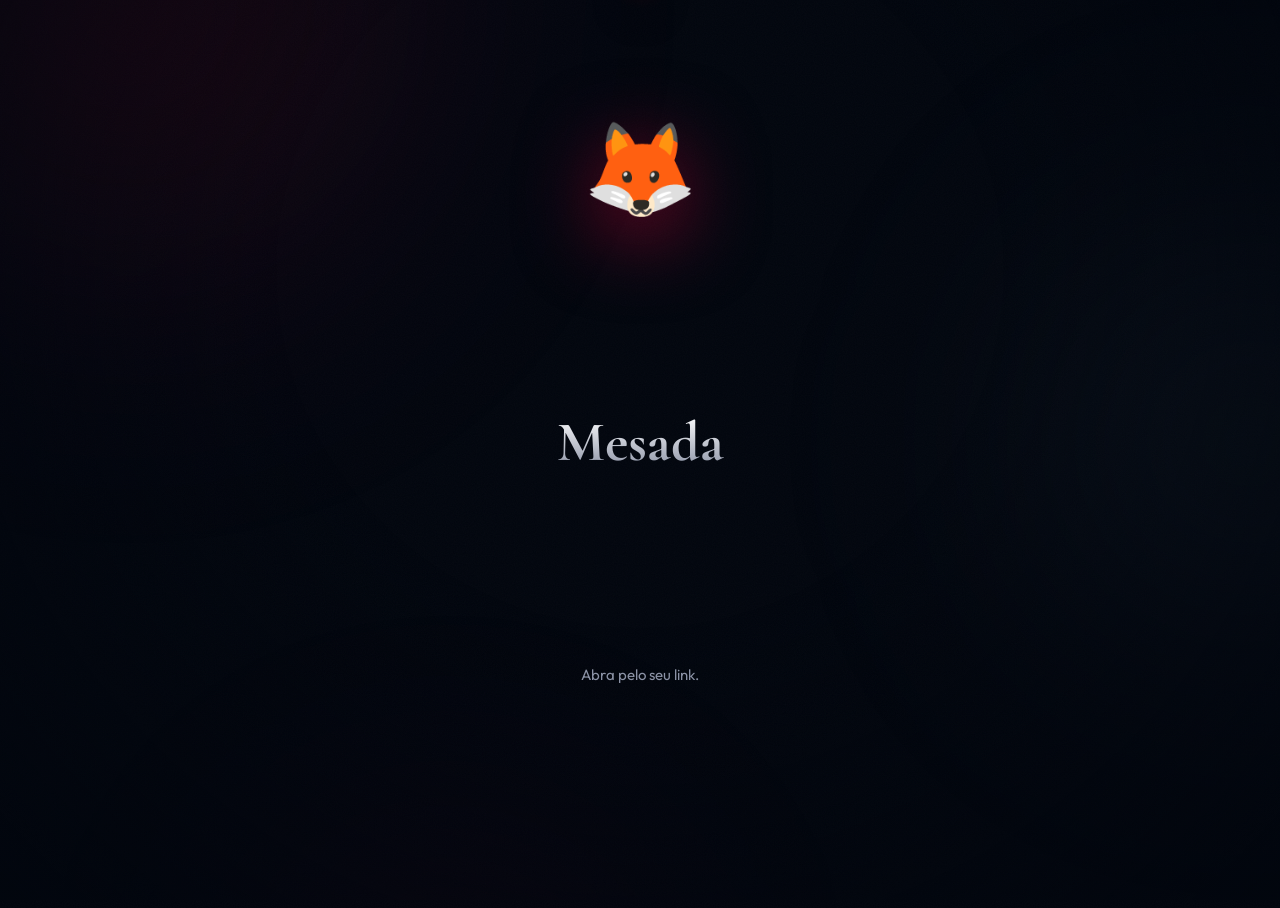
==== index.html @ 7dcbaaed "Chat em grupo, Pix entre irmãos, mochila e trocas de itens Co-Authored-By: Claude Opus 5.5 <noreply@" ====
<!doctype html>
<html lang="pt-BR">
<head>
  <meta charset="utf-8">
  <meta name="viewport" content="width=device-width, initial-scale=1, viewport-fit=cover, user-scalable=no">
  <meta name="theme-color" content="#0a0a0b">
  <meta name="apple-mobile-web-app-capable" content="yes">
  <meta name="mobile-web-app-capable" content="yes">
  <meta name="apple-mobile-web-app-status-bar-style" content="black-translucent">
  <title>Mesada</title>
  <link rel="icon" href="data:image/svg+xml,<svg xmlns='http://www.w3.org/2000/svg' viewBox='0 0 100 100'><text y='.9em' font-size='90'>🦊</text></svg>">
  <link rel="preconnect" href="https://fonts.googleapis.com">
  <link rel="preconnect" href="https://fonts.gstatic.com" crossorigin>
  <link href="https://fonts.googleapis.com/css2?family=Outfit:wght@300;400;500;600;700;800&family=JetBrains+Mono:wght@500;700;800&family=Cormorant+Garamond:wght@600;700&display=swap" rel="stylesheet">
  <link rel="stylesheet" href="style.css?v=9">
</head>
<body>
  <div class="aurora"><i></i><i></i><i></i></div>
  <div class="grain"></div>
  <div class="vignette"></div>
  <main id="app"></main>
  <div id="sheet-root"></div>
  <div id="toast"></div>
  <script src="config.js?v=9"></script>
  <script src="app.js?v=9"></script>
</body>
</html>
---- style.css ----
/* Mesada — linguagem visual do Kitsune (noir + acento por irmão) */
:root {
  color-scheme: dark;
  --bg: #02060e;
  --surface: #0a0b0f;
  --elevated: #14161c;
  --subtle: #1b1e26;
  --border-1: #1e222e;
  --border-2: #252a38;
  --border-3: #353b50;
  --text: #f0f2f7;
  --muted: #8b92a5;
  --faint: #4a5166;
  --red: #c50337;
  --red-300: #f0335c;
  --steel: #4c6c81;
  --ok: #2fbf71;
  --wait: #ffb340;
  --redo: #ff7a3d;
  --neg: #ff4d6a;
  --accent: #c50337;
  --accent-rgb: 197, 3, 55;
  --on-accent: #02060e;
  --glow: rgba(var(--accent-rgb), .16);
  --ease: cubic-bezier(.4, 0, .2, 1);
  --spring: cubic-bezier(.2, .9, .3, 1.2);
  --font-ui: 'Outfit', Inter, system-ui, sans-serif;
  --font-data: 'JetBrains Mono', ui-monospace, monospace;
  --font-display: 'Cormorant Garamond', Georgia, serif;
  --radius: 20px;
  --safe-b: env(safe-area-inset-bottom, 0px);
}

* { box-sizing: border-box; -webkit-tap-highlight-color: transparent; }
[hidden] { display: none !important; }
html, body { margin: 0; background: var(--bg); color: var(--text); }
body {
  font-family: var(--font-ui); font-size: 15px; line-height: 1.45;
  min-height: 100dvh; overscroll-behavior-y: none; -webkit-font-smoothing: antialiased; overflow-x: hidden;
}
button, input { font: inherit; color: inherit; }
button { cursor: pointer; border: 0; background: none; -webkit-user-select: none; user-select: none; }
.mono { font-family: var(--font-data); font-variant-numeric: tabular-nums; letter-spacing: -.02em; }
::selection { background: rgba(var(--accent-rgb), .35); }

/* ============================================================ fundo */
.aurora { position: fixed; inset: 0; z-index: 0; pointer-events: none; overflow: hidden; }
.aurora i {
  position: absolute; border-radius: 50%; filter: blur(90px); opacity: .26; mix-blend-mode: screen;
  animation: drift 40s var(--ease) infinite alternate;
}
.aurora i:nth-child(1) { width: 70vmax; height: 70vmax; left: -25vmax; top: -35vmax; background: radial-gradient(circle, rgba(var(--accent-rgb), .55), transparent 65%); }
.aurora i:nth-child(2) { width: 55vmax; height: 55vmax; right: -25vmax; top: 10vh; background: radial-gradient(circle, rgba(76, 108, 129, .45), transparent 65%); animation-duration: 28s; animation-delay: -8s; }
.aurora i:nth-child(3) { width: 50vmax; height: 50vmax; left: 10vw; bottom: -35vmax; background: radial-gradient(circle, rgba(197, 3, 55, .28), transparent 65%); animation-duration: 34s; animation-delay: -14s; }
.grain {
  position: fixed; inset: -50%; z-index: 0; pointer-events: none; opacity: .03;
  background-image: url("data:image/svg+xml,%3Csvg xmlns='http://www.w3.org/2000/svg' width='160' height='160'%3E%3Cfilter id='n'%3E%3CfeTurbulence type='fractalNoise' baseFrequency='.9' numOctaves='3' stitchTiles='stitch'/%3E%3C/filter%3E%3Crect width='100%25' height='100%25' filter='url(%23n)'/%3E%3C/svg%3E");
}
.vignette { position: fixed; inset: 0; z-index: 0; pointer-events: none; background: radial-gradient(ellipse at 50% 30%, transparent 40%, rgba(2, 6, 14, .85) 100%); }

#app { position: relative; z-index: 1; max-width: 560px; margin: 0 auto; padding: 14px 16px calc(120px + var(--safe-b)); }
body.admin #app { max-width: 1080px; padding-bottom: 60px; }

/* ============================================================ vidro + spotlight */
.glass, .card, .balance, .nav, .seg, .sheet, .icon-btn, .tabs-top button, .chip, .money-in, .input, .quick button {
  --mx: 50%; --my: 50%;
}
.card, .glass {
  position: relative; border-radius: var(--radius); isolation: isolate;
  background: linear-gradient(160deg, rgba(20, 22, 28, .78), rgba(10, 11, 15, .68));
  backdrop-filter: blur(20px) saturate(180%); -webkit-backdrop-filter: blur(20px) saturate(180%);
  box-shadow: 0 1px 0 rgba(255, 255, 255, .04) inset, 0 18px 40px -24px rgba(0, 0, 0, .9);
  transition: transform .3s var(--ease), box-shadow .3s var(--ease);
}
/* borda cristal via mask */
.card::before, .glass::before {
  content: ''; position: absolute; inset: 0; border-radius: inherit; padding: 1px; pointer-events: none; z-index: 2;
  background: linear-gradient(160deg, rgba(255, 255, 255, .16), rgba(255, 255, 255, .03) 40%, rgba(var(--accent-rgb), .22));
  -webkit-mask: linear-gradient(#000 0 0) content-box, linear-gradient(#000 0 0);
  -webkit-mask-composite: xor; mask-composite: exclude;
}
/* spotlight segue o dedo/mouse */
.card::after, .glass::after {
  content: ''; position: absolute; inset: 0; border-radius: inherit; pointer-events: none; z-index: -1;
  background: radial-gradient(420px circle at var(--mx) var(--my), rgba(var(--accent-rgb), .07), transparent 45%);
  opacity: 0; transition: opacity .35s var(--ease);
}
.card:hover::after, .glass:hover::after, .card.lit::after { opacity: 1; }
@media (hover: hover) {
  button.card:hover, .review:hover, .rank-row:hover { transform: translateY(-1px); box-shadow: 0 18px 40px -22px rgba(var(--accent-rgb), .25); }
}

/* entrada em cascata */
.rise { animation: rise .4s var(--ease) both; animation-delay: calc(var(--i, 0) * 40ms); }
.fade-in { animation: fade .45s var(--ease) both; }

/* ============================================================ topo */
.top { display: flex; align-items: center; gap: 14px; padding: 6px 0 18px; }
.avatar {
  width: 62px; height: 62px; border-radius: 50%; flex: none; position: relative;
  background: var(--elevated) center/cover; display: grid; place-items: center;
  font: 700 26px var(--font-display); color: var(--text);
  box-shadow: 0 0 0 2px var(--bg), 0 0 0 4px var(--ring, var(--accent)), 0 6px 20px -8px rgba(var(--accent-rgb), .4);
}
.avatar.ring-anim::before {
  content: ''; position: absolute; inset: -7px; border-radius: 50%; z-index: -1;
  background: conic-gradient(from var(--ang), transparent 0 60%, var(--ring, var(--accent)) 80%, transparent);
  animation: spinang 10s linear infinite; filter: blur(2px); opacity: .6;
}
.avatar.sm { width: 36px; height: 36px; font-size: 17px; box-shadow: 0 0 0 2px var(--bg), 0 0 0 3px var(--ring, var(--accent)); }
.avatar.md { width: 48px; height: 48px; font-size: 21px; }
.avatar .cam {
  position: absolute; right: -4px; bottom: -4px; width: 26px; height: 26px; border-radius: 50%;
  background: var(--accent); color: var(--on-accent); font-size: 12px; display: grid; place-items: center;
  box-shadow: 0 0 0 3px var(--bg);
}
.top .who { flex: 1; min-width: 0; }
.eyebrow { font-size: 11px; letter-spacing: .14em; text-transform: uppercase; color: var(--muted); font-weight: 600; }
.top .name { font: 700 30px/1 var(--font-display); letter-spacing: -.01em; margin-top: 2px; }
.top .name em { font-style: normal; color: var(--accent); text-shadow: 0 0 24px rgba(var(--accent-rgb), .6); }
.top .sub { color: var(--muted); font-size: 14px; display: flex; gap: 10px; margin-top: 4px; }
.icon-btn {
  width: 46px; height: 46px; border-radius: 14px; display: grid; place-items: center; font-size: 19px;
  background: rgba(20, 22, 28, .6); border: 1px solid var(--border-2); backdrop-filter: blur(14px);
  transition: transform .2s var(--ease), border-color .3s;
}
.icon-btn:active { transform: scale(.9) rotate(-20deg); }
.icon-btn:hover { border-color: rgba(var(--accent-rgb), .5); }

/* ============================================================ saldo (cartão com borda cônica) */
.balance-wrap { position: relative; border-radius: 26px; padding: 1.5px; perspective: 900px; }
.balance-wrap::before {
  content: ''; position: absolute; inset: 0; border-radius: inherit;
  background: conic-gradient(from var(--ang), rgba(var(--accent-rgb), .08), rgba(var(--accent-rgb), .5), rgba(255, 255, 255, .18), rgba(var(--accent-rgb), .08) 40%, rgba(var(--accent-rgb), .05));
  animation: spinang 16s linear infinite;
}
.balance-wrap::after {
  content: ''; position: absolute; inset: 10%; border-radius: inherit; z-index: -1;
  background: rgba(var(--accent-rgb), .45); filter: blur(60px); opacity: .2;
}
.balance {
  position: relative; border-radius: 25px; padding: 22px 22px 18px; overflow: hidden;
  background: radial-gradient(120% 140% at 100% 0%, rgba(var(--accent-rgb), .22), transparent 55%), linear-gradient(160deg, #11131a, #07090f);
  transform-style: preserve-3d; transition: transform .25s var(--ease);
}
.balance .shine {
  position: absolute; inset: 0; pointer-events: none;
  background: linear-gradient(115deg, transparent 30%, rgba(255, 255, 255, .09) 45%, transparent 60%);
  transform: translateX(-100%); animation: sweep 10s var(--ease) infinite 2s;
}
.balance .coins { display: none; }
.balance .coins i {
  position: absolute; font-size: 18px; opacity: 0; animation: floatcoin 6s var(--ease) infinite; filter: drop-shadow(0 0 8px rgba(255, 200, 60, .6));
}
.balance .lbl { display: flex; align-items: center; gap: 8px; font-size: 22px; }
.balance .lbl .eyebrow { font-size: 11px; }
.balance .val {
  font: 800 48px/1 var(--font-data); letter-spacing: -.04em; margin: 12px 0 16px;
  background: linear-gradient(180deg, #fff, rgba(255, 255, 255, .7)); -webkit-background-clip: text; background-clip: text; color: transparent;
}
.chips { display: flex; gap: 8px; flex-wrap: wrap; position: relative; }
.chip {
  display: inline-flex; align-items: center; gap: 6px; padding: 7px 12px; border-radius: 99px;
  background: rgba(255, 255, 255, .05); border: 1px solid rgba(255, 255, 255, .08); font-size: 13px; font-weight: 600;
  backdrop-filter: blur(10px);
}
.chip .mono { font-weight: 700; }

/* ============================================================ CTA */
.cta {
  position: relative; overflow: hidden; margin: 18px 0 6px; width: 100%; border-radius: 22px; padding: 20px;
  background: linear-gradient(135deg, rgb(var(--accent-rgb)), rgba(var(--accent-rgb), .72));
  color: var(--on-accent); display: flex; align-items: center; justify-content: center; gap: 16px;
  font-size: 28px; font-weight: 800;
  box-shadow: 0 0 0 1px rgba(255, 255, 255, .15) inset, 0 12px 32px -14px rgba(var(--accent-rgb), .6);
  transition: transform .15s var(--ease);
}
.cta:active { transform: scale(.96); }
.cta .plus { font: 300 34px/1 var(--font-ui); opacity: .7; }
.cta .ico { font-size: 34px; filter: drop-shadow(0 3px 6px rgba(0, 0, 0, .35)); }
.shimmer::after {
  content: ''; position: absolute; inset: 0; pointer-events: none;
  background: linear-gradient(110deg, transparent 25%, rgba(255, 255, 255, .18) 50%, transparent 75%);
  transform: translateX(-120%); animation: sweep 7s var(--ease) infinite;
}

/* ============================================================ seções */
.section-title { display: flex; align-items: center; gap: 10px; margin: 28px 2px 12px; }
.section-title h3 { margin: 0; font: 700 24px/1 var(--font-display); }
.section-title .ico { font-size: 20px; }
.section-title .count {
  margin-left: auto; font: 700 12px var(--font-data); color: var(--muted);
  padding: 4px 10px; border-radius: 99px; border: 1px solid var(--border-2);
}
.list { display: grid; gap: 12px; }
.card { padding: 14px; }
.empty { text-align: center; color: var(--muted); padding: 40px 10px; }
.empty .big { font-size: 56px; display: inline-block; animation: bob 5s var(--ease) infinite; filter: drop-shadow(0 10px 20px rgba(var(--accent-rgb), .35)); }
.empty p { font-size: 15px; margin: 10px 0 0; }

.relato { display: flex; gap: 14px; align-items: center; }
.thumb {
  width: 76px; height: 76px; border-radius: 16px; flex: none; background: var(--elevated) center/cover;
  display: grid; place-items: center; font-size: 24px; position: relative; overflow: hidden; cursor: zoom-in;
  box-shadow: 0 0 0 1px rgba(255, 255, 255, .06) inset;
}
.relato .info { flex: 1; min-width: 0; display: grid; gap: 6px; }
.relato .date { color: var(--faint); font-size: 12px; font-family: var(--font-data); }
.status-bar { position: absolute; left: 0; top: 14px; bottom: 14px; width: 3px; border-radius: 0 3px 3px 0; }

.badge {
  display: inline-flex; align-items: center; gap: 6px; padding: 5px 11px; border-radius: 99px;
  font-weight: 700; font-size: 14px; width: fit-content; border: 1px solid transparent;
}
.badge .mono { font-size: 14px; }
.badge.pendente { background: rgba(255, 179, 64, .1); color: var(--wait); border-color: rgba(255, 179, 64, .25); }
.badge.aprovado, .badge.entregue { background: rgba(47, 191, 113, .1); color: var(--ok); border-color: rgba(47, 191, 113, .28); }
.badge.refazer { background: rgba(255, 122, 61, .12); color: var(--redo); border-color: rgba(255, 122, 61, .35); }
.badge.cancelado { background: rgba(255, 255, 255, .04); color: var(--muted); border-color: var(--border-2); }
.live { width: 8px; height: 8px; border-radius: 50%; background: currentColor; box-shadow: 0 0 0 0 currentColor; animation: live 1.8s infinite; }
.stars { color: #fbbf24; font-size: 12px; letter-spacing: 1px; text-shadow: 0 0 10px rgba(251, 191, 36, .5); }
.stars span { color: var(--faint); text-shadow: none; }

.redo-box {
  margin-top: 12px; padding: 12px; border-radius: 16px; display: flex; gap: 10px; align-items: center;
  background: linear-gradient(90deg, rgba(255, 122, 61, .14), rgba(255, 122, 61, .04));
  border: 1px solid rgba(255, 122, 61, .35);
}
.redo-box .btn { margin-left: auto; }

/* ============================================================ botões */
.btn {
  position: relative; overflow: hidden; display: inline-flex; align-items: center; justify-content: center; gap: 8px;
  padding: 12px 18px; min-height: 48px; border-radius: 14px; font-weight: 700; font-size: 15px;
  background: rgba(27, 30, 38, .8); border: 1px solid var(--border-2);
  transition: transform .12s var(--ease), opacity .2s, border-color .3s, box-shadow .3s;
}
.btn:hover { border-color: var(--border-3); }
.btn:active { transform: scale(.95); }
.btn:disabled { opacity: .35; pointer-events: none; }
.btn.primary { background: linear-gradient(135deg, rgb(var(--accent-rgb)), rgba(var(--accent-rgb), .75)); color: var(--on-accent); border-color: transparent; box-shadow: 0 10px 30px -10px rgba(var(--accent-rgb), .8); }
.btn.ok { background: linear-gradient(135deg, #34d07e, #22a35e); color: #03130a; border-color: transparent; box-shadow: 0 10px 30px -12px rgba(47, 191, 113, .8); }
.btn.warn { background: linear-gradient(135deg, #ff8a4c, #e5612a); color: #160800; border-color: transparent; box-shadow: 0 10px 30px -12px rgba(255, 122, 61, .7); }
.btn.ghost { background: transparent; border-color: transparent; }
.btn.big { font-size: 22px; padding: 18px; border-radius: 18px; min-height: 64px; }
.btn.round { width: 58px; height: 58px; padding: 0; border-radius: 50%; font-size: 22px; }
.ripple { position: absolute; border-radius: 50%; pointer-events: none; background: rgba(255, 255, 255, .35); transform: scale(0); animation: ripple .6s var(--ease) forwards; }

.play {
  position: relative; width: 50px; height: 50px; border-radius: 50%; flex: none; display: grid; place-items: center; font-size: 18px;
  background: radial-gradient(circle at 30% 25%, rgba(255, 255, 255, .35), transparent 50%), rgb(var(--accent-rgb));
  color: var(--on-accent); box-shadow: 0 8px 24px -8px rgba(var(--accent-rgb), .9);
  transition: transform .15s var(--ease);
}
.play:active { transform: scale(.88); }
.play.small { width: 44px; height: 44px; font-size: 15px; }
.play.playing::before, .play.playing::after {
  content: ''; position: absolute; inset: 0; border-radius: 50%; border: 2px solid rgb(var(--accent-rgb)); animation: wavering 1.6s var(--ease) infinite;
}
.play.playing::after { animation-delay: .8s; }

/* ============================================================ nav */
.nav {
  position: fixed; left: 50%; transform: translateX(-50%); bottom: calc(14px + var(--safe-b)); z-index: 20;
  display: flex; gap: 6px; padding: 7px; border-radius: 26px;
  background: rgba(10, 11, 15, .7); backdrop-filter: blur(22px) saturate(180%); -webkit-backdrop-filter: blur(22px) saturate(180%);
  border: 1px solid rgba(255, 255, 255, .08); box-shadow: 0 24px 60px -12px rgba(0, 0, 0, .9), 0 0 0 1px rgba(0, 0, 0, .4);
  animation: navin .6s var(--spring) both .15s;
}
.nav-ind {
  position: absolute; top: 7px; left: 7px; width: 70px; height: 58px; border-radius: 20px;
  background: radial-gradient(circle at 50% 120%, rgba(var(--accent-rgb), .55), rgba(var(--accent-rgb), .12) 70%);
  box-shadow: inset 0 0 0 1px rgba(var(--accent-rgb), .6), 0 0 26px -4px rgba(var(--accent-rgb), .7);
  transition: transform .4s var(--ease);
}
.nav button { position: relative; width: 70px; height: 58px; border-radius: 20px; font-size: 26px; display: grid; place-items: center; transition: transform .2s var(--ease), filter .3s; filter: grayscale(.7) brightness(.8); }
.nav button.on { filter: none; transform: translateY(-2px); }
.nav button:active { transform: scale(.88); }
.nav .dot {
  position: absolute; top: 5px; right: 9px; min-width: 19px; height: 19px; padding: 0 5px; border-radius: 10px;
  background: var(--red-300); color: #fff; font: 800 11px var(--font-data); display: grid; place-items: center;
  box-shadow: 0 0 0 2px var(--bg), 0 0 14px var(--red); animation: pop .5s var(--spring);
}

/* ============================================================ loja */
.shop { display: grid; grid-template-columns: repeat(2, 1fr); gap: 12px; }
.item { padding: 0; overflow: hidden; display: flex; flex-direction: column; text-align: left; }
.item .pic {
  position: relative; aspect-ratio: 1; background: var(--elevated) center/cover; display: grid; place-items: center; font-size: 66px;
  background-image: radial-gradient(circle at 50% 60%, rgba(var(--accent-rgb), .25), transparent 60%);
}
.item .pic > span { transition: transform .4s var(--spring); filter: drop-shadow(0 12px 18px rgba(0, 0, 0, .5)); }
.item:hover .pic > span { transform: scale(1.15) rotate(-6deg); }
.item .body { padding: 12px 14px 14px; display: grid; gap: 6px; }
.item .nm { font-weight: 600; font-size: 14px; line-height: 1.25; color: var(--text); }
.item .pr { font: 800 18px var(--font-data); color: rgb(var(--accent-rgb)); letter-spacing: -.03em; }
.item.locked .pic { filter: grayscale(.9) brightness(.55); }
.item.locked .lock { position: absolute; top: 10px; right: 10px; font-size: 18px; z-index: 3; width: 34px; height: 34px; border-radius: 50%; display: grid; place-items: center; background: rgba(2, 6, 14, .7); backdrop-filter: blur(8px); }
.item.can .pic::after { display: none;
  content: ''; position: absolute; inset: 0;
  background: linear-gradient(115deg, transparent 35%, rgba(255, 255, 255, .22) 50%, transparent 65%);
  transform: translateX(-100%); animation: sweep 3.6s var(--ease) infinite;
}
.progress { height: 6px; border-radius: 3px; background: rgba(255, 255, 255, .06); overflow: hidden; }
.progress i { display: block; height: 100%; border-radius: 3px; background: linear-gradient(90deg, rgba(var(--accent-rgb), .6), rgb(var(--accent-rgb))); box-shadow: 0 0 10px rgb(var(--accent-rgb)); transform-origin: left; animation: grow 1s var(--ease) both .3s; }

/* ============================================================ ranking */
.seg { position: relative; display: flex; gap: 4px; border-radius: 18px; padding: 5px; background: rgba(10, 11, 15, .7); border: 1px solid var(--border-1); backdrop-filter: blur(14px); }
.seg button { position: relative; z-index: 1; flex: 1; padding: 10px 6px; border-radius: 14px; font-size: 22px; color: var(--muted); transition: color .3s; }
.seg button.on { color: var(--text); background: linear-gradient(180deg, var(--subtle), var(--elevated)); box-shadow: inset 0 0 0 1px rgba(var(--accent-rgb), .45), 0 6px 18px -8px rgba(var(--accent-rgb), .7); }
.seg button span { display: block; font-size: 11px; font-weight: 600; margin-top: 2px; letter-spacing: .06em; text-transform: uppercase; }
.podium { display: grid; gap: 12px; margin-top: 14px; }
.rank-row { display: flex; align-items: center; gap: 14px; padding: 16px 18px; overflow: hidden; }
.rank-row .pos { font-size: 34px; width: 40px; text-align: center; filter: drop-shadow(0 6px 10px rgba(0, 0, 0, .5)); }

.rank-row .nm { font: 700 22px var(--font-display); }
.rank-row .v { margin-left: auto; font: 800 21px var(--font-data); letter-spacing: -.03em; }
.rank-row .bar { position: absolute; left: 0; bottom: 0; height: 3px; border-radius: 2px; transform-origin: left; animation: grow 1.1s var(--ease) both .2s; }
.rank-row.first { background: linear-gradient(100deg, rgba(251, 191, 36, .12), rgba(10, 11, 15, .7) 55%); }
.rank-row.first::before { background: linear-gradient(120deg, rgba(251, 191, 36, .6), rgba(255, 255, 255, .05) 50%, rgba(251, 191, 36, .3)); }
.medals { display: grid; grid-template-columns: repeat(4, 1fr); gap: 10px; }
.medal {
  position: relative; aspect-ratio: 1; border-radius: 18px; display: grid; place-items: center; font-size: 32px;
  background: radial-gradient(circle at 50% 35%, rgba(var(--m, 251, 191, 36), .22), rgba(10, 11, 15, .8) 70%);
  border: 1px solid rgba(var(--m, 251, 191, 36), .35); overflow: hidden;
}
.medal:not(.off)::after {
  content: ''; position: absolute; inset: 0;
  background: linear-gradient(120deg, transparent 35%, rgba(255, 255, 255, .3) 50%, transparent 65%);
  transform: translateX(-100%); animation: sweep 9s var(--ease) infinite; animation-delay: calc(var(--i, 0) * .6s);
}
.medal.off { filter: grayscale(1); opacity: .22; background: rgba(10, 11, 15, .6); border-color: var(--border-1); }
.medal small { position: absolute; bottom: 5px; font: 700 10px var(--font-data); color: var(--muted); }
.medal-who { display: flex; align-items: center; gap: 10px; margin: 22px 2px 10px; font: 700 20px var(--font-display); }

/* ============================================================ sheet */
.sheet-back {
  position: fixed; inset: 0; z-index: 40; background: rgba(2, 6, 14, .72); backdrop-filter: blur(8px); -webkit-backdrop-filter: blur(8px);
  display: flex; align-items: flex-end; justify-content: center; animation: fade .25s var(--ease);
}
.sheet {
  position: relative; width: 100%; max-width: 560px; max-height: 94dvh; overflow-y: auto;
  background: radial-gradient(120% 60% at 50% 0%, rgba(var(--accent-rgb), .14), transparent 60%), linear-gradient(180deg, #10121a, #07090f);
  border: 1px solid rgba(255, 255, 255, .08); border-bottom: 0;
  border-radius: 30px 30px 0 0; padding: 12px 18px calc(22px + var(--safe-b));
  animation: up .35s var(--ease); box-shadow: 0 -30px 80px -20px rgba(var(--accent-rgb), .35);
}
.sheet .grab { width: 44px; height: 5px; border-radius: 3px; background: var(--border-3); margin: 0 auto 14px; }
.sheet h2 { margin: 0 0 16px; font: 700 26px var(--font-display); display: flex; align-items: center; gap: 10px; }
.sheet .close { margin-left: auto; }

.steps { display: flex; gap: 8px; margin-bottom: 18px; }
.steps i { flex: 1; height: 5px; border-radius: 3px; background: rgba(255, 255, 255, .07); overflow: hidden; position: relative; }
.steps i::after { content: ''; position: absolute; inset: 0; background: rgb(var(--accent-rgb)); box-shadow: 0 0 12px rgb(var(--accent-rgb)); transform: scaleX(0); transform-origin: left; transition: transform .5s var(--ease); }
.steps i.on::after { transform: scaleX(1); }

.pick { display: grid; grid-template-columns: 1fr 1fr; gap: 12px; }
.pick label {
  position: relative; aspect-ratio: 1; border-radius: 24px; display: grid; place-items: center; font-size: 66px; cursor: pointer; overflow: hidden;
  background: radial-gradient(circle at 50% 40%, rgba(var(--accent-rgb), .2), rgba(20, 22, 28, .8) 70%);
  border: 1.5px dashed rgba(var(--accent-rgb), .45); transition: transform .2s var(--ease), border-color .3s;
  animation: rise .5s var(--ease) both;
}
.pick label:nth-child(2) { animation-delay: .08s; }
.pick label:active { transform: scale(.95); border-style: solid; }
.pick input { display: none; }
.preview { width: 100%; aspect-ratio: 4/3; border-radius: 22px; object-fit: cover; background: var(--elevated); animation: zoomin .5s var(--spring); box-shadow: 0 20px 50px -20px rgba(0, 0, 0, .9); }

.rec { display: grid; place-items: center; gap: 16px; padding: 22px 0 8px; }
.rec-btn {
  position: relative; width: 136px; height: 136px; border-radius: 50%; font-size: 58px; display: grid; place-items: center;
  background: radial-gradient(circle at 30% 25%, rgba(255, 255, 255, .4), transparent 50%), rgb(var(--accent-rgb));
  color: var(--on-accent); box-shadow: 0 20px 50px -14px rgba(var(--accent-rgb), .9);
  transition: transform .2s var(--ease);
}
.rec-btn::before { content: ''; position: absolute; inset: -12px; border-radius: 50%; border: 2px solid rgba(var(--accent-rgb), .2); animation: wavering 3.5s var(--ease) infinite; }
.rec-btn:active { transform: scale(.92); }
.rec-btn.on { background: radial-gradient(circle at 30% 25%, rgba(255, 255, 255, .35), transparent 50%), var(--red); color: #fff; animation: ring 1.4s infinite; }
.rec-btn.on::before { border-color: rgba(240, 51, 92, .5); animation-duration: 1.2s; }
.rec-time { font: 700 30px var(--font-data); }
.wave { display: flex; gap: 4px; height: 40px; align-items: center; }
.wave i { width: 5px; border-radius: 3px; background: linear-gradient(180deg, var(--red-300), var(--red)); animation: wave 1s infinite var(--ease); box-shadow: 0 0 8px var(--red); }
.wave i:nth-child(2n) { animation-delay: -.3s; } .wave i:nth-child(3n) { animation-delay: -.6s; } .wave i:nth-child(5n) { animation-delay: -.15s; }

.row { display: flex; gap: 10px; align-items: center; }
.row.center { justify-content: center; }
.row > .grow, .grow { flex: 1; min-width: 0; }
.mt { margin-top: 18px; }

/* ============================================================ admin */
.hero-admin { display: grid; gap: 14px; grid-template-columns: repeat(auto-fit, minmax(240px, 1fr)); }
.kid-card { display: flex; gap: 14px; align-items: center; padding: 18px; overflow: hidden; }
.kid-card .v { font: 800 28px var(--font-data); letter-spacing: -.04em; }
.kid-card .nm { font: 700 20px var(--font-display); }
.kid-card .glow-blob { position: absolute; right: -40px; top: -40px; width: 140px; height: 140px; border-radius: 50%; filter: blur(40px); opacity: .35; z-index: -1; }
.kpi { padding: 18px; }
.kpi .v { font: 800 30px var(--font-data); letter-spacing: -.04em; margin-top: 6px; }

.admin-grid { display: grid; gap: 16px; grid-template-columns: repeat(auto-fill, minmax(310px, 1fr)); }
.review { padding: 0; overflow: hidden; }
.review .photo { position: relative; width: 100%; aspect-ratio: 4/3; background: var(--elevated) center/cover; display: grid; place-items: center; font-size: 30px; cursor: zoom-in; }
.review .photo::after { content: ''; position: absolute; inset: 0; background: linear-gradient(180deg, transparent 55%, rgba(2, 6, 14, .9)); }
.review .photo .who { position: absolute; left: 14px; bottom: 12px; z-index: 1; display: flex; align-items: center; gap: 10px; font: 700 20px var(--font-display); }
.review .photo .tag { position: absolute; right: 12px; top: 12px; z-index: 1; padding: 5px 10px; border-radius: 99px; font: 600 12px var(--font-data); background: rgba(2, 6, 14, .7); backdrop-filter: blur(8px); border: 1px solid rgba(255, 255, 255, .1); }
.review .body { padding: 14px; display: grid; gap: 12px; }
.star-pick { display: flex; gap: 2px; justify-content: space-between; }
.star-pick button { font-size: 22px; flex: 1; padding: 4px 0; filter: grayscale(1) brightness(.6); opacity: .4; transition: transform .2s var(--spring), filter .2s, opacity .2s; }
.star-pick button.on { filter: drop-shadow(0 0 6px rgba(251, 191, 36, .7)); opacity: 1; }
.star-pick button.pop { animation: pop .4s var(--spring); }
.star-pick:hover button { transform: none; }
.money-in {
  display: flex; align-items: center; gap: 8px; border-radius: 14px; padding: 0 14px;
  background: rgba(2, 6, 14, .6); border: 1px solid var(--border-2); transition: border-color .3s, box-shadow .3s;
}
.money-in span { color: var(--muted); font-weight: 700; }
.money-in input { flex: 1; min-width: 0; background: none; border: 0; outline: 0; padding: 13px 0; font: 800 22px var(--font-data); }
.quick { display: flex; gap: 6px; flex-wrap: wrap; }
.quick button { padding: 7px 11px; border-radius: 10px; background: rgba(27, 30, 38, .7); border: 1px solid var(--border-2); font: 700 12px var(--font-data); transition: all .2s var(--ease); }
.quick button:hover { border-color: rgba(var(--accent-rgb), .6); color: rgb(var(--accent-rgb)); }
.quick button:active { transform: scale(.9); }
.field { display: grid; gap: 6px; }
.field label { color: var(--muted); font-size: 11px; font-weight: 600; letter-spacing: .08em; text-transform: uppercase; }
.input { background: rgba(2, 6, 14, .6); border: 1px solid var(--border-2); border-radius: 12px; padding: 13px 14px; outline: 0; width: 100%; transition: border-color .3s, box-shadow .3s; }
.input:focus, .money-in:focus-within { border-color: rgba(var(--accent-rgb), .8); box-shadow: 0 0 0 4px rgba(var(--accent-rgb), .15); }
.tabs-top { position: relative; display: flex; gap: 6px; overflow-x: auto; padding: 5px; border-radius: 16px; background: rgba(10, 11, 15, .65); border: 1px solid var(--border-1); backdrop-filter: blur(14px); scrollbar-width: none; width: fit-content; max-width: 100%; }
.tabs-top button { padding: 10px 16px; border-radius: 12px; font-weight: 600; white-space: nowrap; color: var(--muted); transition: color .3s, background .3s; display: flex; gap: 8px; align-items: center; }
.tabs-top button.on { color: var(--on-accent); background: linear-gradient(135deg, rgb(var(--accent-rgb)), rgba(var(--accent-rgb), .78)); box-shadow: 0 8px 22px -8px rgba(var(--accent-rgb), .8); }
.tabs-top .n { font: 800 11px var(--font-data); padding: 2px 7px; border-radius: 99px; background: var(--red); color: #fff; }
.table-row { display: flex; align-items: center; gap: 12px; }
.muted { color: var(--muted); }
.small { font-size: 13px; }

.zoom { position: fixed; inset: 0; z-index: 60; background: rgba(2, 6, 14, .94); backdrop-filter: blur(10px); display: grid; place-items: center; padding: 16px; animation: fade .25s; }
.zoom img { max-width: 100%; max-height: 100%; border-radius: 18px; animation: zoomin .4s var(--spring); box-shadow: 0 30px 80px -20px rgba(var(--accent-rgb), .5); }

/* ============================================================ skeleton / toast / splash */
.skel { position: relative; overflow: hidden; border-radius: var(--radius); background: rgba(20, 22, 28, .7); }
.skel::after { content: ''; position: absolute; inset: 0; background: linear-gradient(90deg, transparent, rgba(255, 255, 255, .06), transparent); transform: translateX(-100%); animation: sweep 1.3s infinite; }
.spin { width: 22px; height: 22px; border-radius: 50%; border: 3px solid rgba(255, 255, 255, .2); border-top-color: currentColor; animation: spin .7s linear infinite; }
.loader-err { display: grid; place-items: center; min-height: 70dvh; gap: 14px; text-align: center; color: var(--muted); }
#toast {
  position: fixed; left: 50%; top: calc(14px + env(safe-area-inset-top, 0px)); transform: translate(-50%, -160%) scale(.9); z-index: 80;
  padding: 14px 20px; border-radius: 18px; font-weight: 700; font-size: 15px; max-width: calc(100% - 32px);
  background: rgba(20, 22, 28, .88); backdrop-filter: blur(20px); border: 1px solid rgba(var(--accent-rgb), .45);
  box-shadow: 0 20px 50px -12px rgba(0, 0, 0, .9), 0 0 30px -10px rgba(var(--accent-rgb), .6);
  transition: transform .4s var(--ease);
}
#toast.show { transform: translate(-50%, 0) scale(1); }
#toast.err { border-color: var(--neg); box-shadow: 0 20px 50px -12px rgba(0, 0, 0, .9), 0 0 30px -10px var(--neg); }
.splash { display: grid; place-items: center; min-height: 86dvh; text-align: center; gap: 6px; }
.splash .logo { font-size: 92px; animation: bob 3.5s var(--ease) infinite; filter: drop-shadow(0 20px 40px rgba(197, 3, 55, .6)); }
.splash h1 { margin: 0; font: 700 56px/1 var(--font-display); background: linear-gradient(180deg, #fff, #8b92a5); -webkit-background-clip: text; background-clip: text; color: transparent; }

.confetti { position: fixed; inset: 0; pointer-events: none; z-index: 90; overflow: hidden; }
.confetti i { position: absolute; top: -40px; font-size: 26px; animation: fall 1.8s cubic-bezier(.3, .2, .5, 1) forwards; }
.flash { position: fixed; inset: 0; pointer-events: none; z-index: 89; background: radial-gradient(circle at 50% 40%, rgba(var(--accent-rgb), .45), transparent 60%); animation: flash .9s var(--ease) forwards; }

/* ============================================================ várias fotos */
.thumb .multi { position: absolute; right: 5px; bottom: 5px; min-width: 22px; height: 22px; padding: 0 6px; border-radius: 11px; display: grid; place-items: center; font: 800 11px var(--font-data); background: rgba(2, 6, 14, .8); backdrop-filter: blur(6px); border: 1px solid rgba(255, 255, 255, .15); }
.thumb.sm { width: 54px; height: 54px; border-radius: 12px; font-size: 16px; }
.strip { display: flex; gap: 8px; overflow-x: auto; scrollbar-width: none; }
.shots { display: grid; grid-template-columns: repeat(3, 1fr); gap: 10px; }
.shot { position: relative; aspect-ratio: 1; border-radius: 18px; background: var(--elevated) center/cover; animation: zoomin .35s var(--ease); box-shadow: 0 0 0 1px rgba(255, 255, 255, .06) inset; }
.shot button { position: absolute; top: 6px; right: 6px; width: 30px; height: 30px; border-radius: 50%; background: rgba(2, 6, 14, .75); backdrop-filter: blur(6px); font-size: 13px; }
.shot.add { display: grid; place-items: center; font-size: 34px; cursor: pointer; border: 1.5px dashed rgba(var(--accent-rgb), .45); background: rgba(var(--accent-rgb), .06); box-shadow: none; }
.gal-wrap { padding: 0; display: block; }
.gal { display: flex; height: 100%; overflow-x: auto; scroll-snap-type: x mandatory; scrollbar-width: none; }
.slide { flex: 0 0 100%; height: 100%; scroll-snap-align: center; display: grid; place-items: center; padding: 16px; font-size: 40px; }
.slide img { max-width: 100%; max-height: 100%; border-radius: 18px; }
.gal-dots { position: absolute; left: 0; right: 0; bottom: calc(24px + var(--safe-b)); display: flex; justify-content: center; gap: 8px; }
.gal-dots i { width: 8px; height: 8px; border-radius: 4px; background: rgba(255, 255, 255, .3); transition: all .3s var(--ease); }
.gal-dots i.on { width: 22px; background: rgb(var(--accent-rgb)); }
.gal-x { position: absolute; top: calc(14px + env(safe-area-inset-top, 0px)); right: 14px; }

/* envio com uma ou várias fotos */
.shots.one { grid-template-columns: 1fr; }
.shots.one .shot { aspect-ratio: 4/3; }
.add-more { display: flex; gap: 8px; justify-content: center; margin-top: 10px; }
.small-add { min-height: 40px; padding: 8px 14px; font-size: 15px; border-radius: 12px; background: rgba(27, 30, 38, .6); color: var(--muted); cursor: pointer; }
.send-bar {
  position: sticky; bottom: calc(-22px - var(--safe-b)); margin: 18px -18px calc(-22px - var(--safe-b)); padding: 14px 18px calc(18px + var(--safe-b));
  display: flex; gap: 10px; background: linear-gradient(180deg, transparent, #07090f 30%); z-index: 3;
}
.send-go { font-size: 26px; animation: sendpulse 2.2s var(--ease) infinite; }
.send-go .send-n { font: 700 14px var(--font-data); opacity: .8; }
@keyframes sendpulse { 50% { box-shadow: 0 0 0 6px rgba(47, 191, 113, .18), 0 10px 30px -12px rgba(47, 191, 113, .8); } }

/* ============================================================ nav com 5 abas */
.nav { gap: 4px; }
.nav button, .nav-ind { width: 60px; }
.nav button { font-size: 24px; }
.nav .dot.soft { background: var(--elevated); color: var(--muted); box-shadow: 0 0 0 2px var(--bg); }
.avatar.xs { width: 28px; height: 28px; font-size: 13px; flex: 0 0 auto; box-shadow: 0 0 0 2px var(--bg), 0 0 0 3px var(--ring, var(--accent)); }

/* ============================================================ pix */
.pix-btn {
  margin-left: auto; width: 46px; height: 46px; border-radius: 16px; font-size: 22px; display: grid; place-items: center;
  background: rgba(47, 191, 113, .12); border: 1px solid rgba(47, 191, 113, .35); box-shadow: 0 8px 24px -10px rgba(47, 191, 113, .8);
  transition: transform .2s var(--ease); position: relative; z-index: 3;
}
.pix-btn:active { transform: scale(.9); }
.pix-to { display: flex; align-items: center; justify-content: center; gap: 18px; margin: 4px 0 18px; }
.pix-to .avatar { width: 64px; height: 64px; font-size: 26px; }
.pix-to .arrow { font-size: 28px; color: var(--ok); animation: nudge 1.6s var(--ease) infinite; }
.big-money input { font-size: 34px; text-align: center; padding: 16px 0; }
.big-money { margin-bottom: 12px; }
.quick button[data-q] { flex: 1 0 auto; }
.duo .btn.big { font-size: 28px; }

/* ============================================================ mochila / trocas */
.inv-grid { display: grid; grid-template-columns: repeat(2, 1fr); gap: 12px; }
.inv { position: relative; }
.inv .inv-st { position: absolute; top: 10px; left: 10px; z-index: 3; }
.troca { display: grid; gap: 8px; padding: 12px; }
.tside { display: flex; align-items: center; gap: 10px; padding: 8px 10px; border-radius: 14px; background: rgba(255, 255, 255, .03); border: 1px solid var(--border-1); }
.titems { display: flex; flex-wrap: wrap; gap: 6px; }
.tit { display: inline-flex; align-items: center; gap: 6px; padding: 5px 9px; border-radius: 10px; background: rgba(var(--accent-rgb), .08); font-size: 20px; line-height: 1; }
.tit small { font-size: 12px; color: var(--muted); max-width: 110px; overflow: hidden; text-overflow: ellipsis; white-space: nowrap; }
.tit.money { background: rgba(47, 191, 113, .1); }
.tit.money small { color: var(--ok); font-weight: 700; }
.tx { text-align: center; font-size: 18px; color: var(--muted); line-height: 1; }
.tx.big { font-size: 26px; margin: 8px 0; }
.tfoot { gap: 8px; }
.tsec { display: grid; gap: 10px; }
.tsec b { font-size: 22px; }
.pick-items { display: flex; flex-wrap: wrap; gap: 8px; }
.pi {
  display: flex; flex-direction: column; align-items: center; gap: 4px; min-width: 84px; padding: 10px; border-radius: 16px; font-size: 30px;
  background: rgba(20, 22, 28, .8); border: 1.5px solid var(--border-2); transition: all .2s var(--ease);
}
.pi small { font-size: 11px; color: var(--muted); max-width: 90px; overflow: hidden; text-overflow: ellipsis; white-space: nowrap; }
.pi.on { border-color: rgb(var(--accent-rgb)); background: rgba(var(--accent-rgb), .16); box-shadow: 0 0 22px -6px rgba(var(--accent-rgb), .9); transform: translateY(-2px); }
.money-in.sm input { font-size: 18px; padding: 10px 0; }

/* ============================================================ chat */
.chat-page { display: flex; flex-direction: column; min-height: calc(100dvh - 30px); }
.chat-page.adm { max-width: 720px; margin: 0 auto; }
.chat-head {
  position: sticky; top: 0; z-index: 10; display: flex; align-items: center; gap: 12px; margin: -14px -16px 8px; padding: 14px 16px 12px;
  background: linear-gradient(180deg, rgba(2, 6, 14, .95), rgba(2, 6, 14, .75)); backdrop-filter: blur(18px); -webkit-backdrop-filter: blur(18px);
  border-bottom: 1px solid var(--border-1);
}
.chat-page.adm .chat-head { margin: 0 0 8px; border-radius: 18px; border: 1px solid var(--border-1); }
.chat-head .stack { display: flex; }
.chat-head .stack .avatar + .avatar { margin-left: -10px; }
.chat-head .ttl { font-size: 22px; line-height: 1; }
.chat-list { display: flex; flex-direction: column; gap: 2px; padding: 4px 0 calc(110px + var(--safe-b)); flex: 1; }
.chat-page.kid .chat-list { padding-bottom: calc(170px + var(--safe-b)); }

.day-sep, .sys { display: flex; justify-content: center; margin: 12px 0 6px; }
.day-sep span, .sys span {
  font-size: 12px; font-weight: 600; padding: 5px 12px; border-radius: 10px; color: var(--muted);
  background: rgba(20, 22, 28, .85); border: 1px solid var(--border-1); backdrop-filter: blur(10px);
}
.sys span { color: var(--text); background: rgba(var(--accent-rgb), .1); border-color: rgba(var(--accent-rgb), .25); }

.msg { display: flex; align-items: flex-end; gap: 6px; max-width: 100%; animation: msgin .28s var(--ease) both; }
.msg.first { margin-top: 8px; }
.msg.me { justify-content: flex-end; }
.msg .av-sp { width: 28px; flex: 0 0 auto; }
.bubble {
  position: relative; max-width: min(78%, 420px); padding: 7px 10px 6px; border-radius: 18px; font-size: 15px; line-height: 1.35;
  background: rgba(27, 30, 38, .92); border: 1px solid rgba(255, 255, 255, .05); overflow-wrap: anywhere;
  box-shadow: 0 6px 18px -12px rgba(0, 0, 0, .9);
}
.msg.them.first .bubble { border-top-left-radius: 6px; }
.msg.me .bubble {
  background: linear-gradient(160deg, rgba(var(--accent-rgb), .34), rgba(var(--accent-rgb), .2));
  border-color: rgba(var(--accent-rgb), .3);
}
.msg.me.first .bubble { border-top-right-radius: 6px; }
body.admin .msg.me .bubble { background: linear-gradient(160deg, #2a2d36, #1f222a); border-color: rgba(255, 255, 255, .12); }
.msg.pending .bubble { opacity: .7; }
.bubble .from { font-size: 12.5px; font-weight: 700; margin-bottom: 2px; }
.bubble .txt { white-space: normal; padding-right: 4px; }
.bubble .txt.emoji { font-size: 40px; line-height: 1.15; }
.bubble .txt.del { color: var(--muted); font-style: italic; }
.bubble .txt a { color: #7cc4ff; }
.bubble .meta { float: right; margin: 6px 0 -3px 10px; font: 600 10.5px var(--font-data); color: rgba(240, 242, 247, .5); display: inline-flex; gap: 4px; align-items: center; }
.tick { letter-spacing: -3px; padding-right: 3px; }
.tick.seen { color: #53bdeb; }
.bubble.cardish { padding: 6px; min-width: 240px; }
.bubble.cardish .meta { margin-right: 6px; }

.bimg, .bvid {
  position: relative; width: min(64vw, 280px); aspect-ratio: 4/5; max-height: 340px; border-radius: 13px; margin: -1px -4px 0;
  background: var(--elevated) center/cover; display: grid; place-items: center; font-size: 34px; cursor: pointer;
}
.bvid { aspect-ratio: 9/12; background-color: #000; }
.bvid .pl {
  width: 58px; height: 58px; border-radius: 50%; display: grid; place-items: center; font-size: 22px; padding-left: 4px;
  background: rgba(2, 6, 14, .6); backdrop-filter: blur(8px); border: 1px solid rgba(255, 255, 255, .25);
}
.bvid .vtag { position: absolute; left: 8px; bottom: 8px; font-size: 16px; }
.baud { display: flex; align-items: center; gap: 10px; min-width: 210px; padding: 2px 0; }
.wavebar { flex: 1; display: flex; align-items: center; gap: 2px; height: 30px; }
.wavebar i { flex: 1; border-radius: 2px; background: rgba(240, 242, 247, .35); }
.msg.me .wavebar i { background: rgba(var(--accent-rgb), .9); }
.bfile { display: flex; align-items: center; gap: 10px; width: 100%; min-width: 210px; padding: 10px; border-radius: 12px; background: rgba(2, 6, 14, .35); text-align: left; }
.bfile .fico { font-size: 28px; }
.bfile .fname { flex: 1; min-width: 0; overflow: hidden; text-overflow: ellipsis; white-space: nowrap; font-weight: 600; }
.bpix { display: flex; align-items: center; gap: 12px; padding: 12px; border-radius: 14px; background: linear-gradient(135deg, rgba(47, 191, 113, .22), rgba(47, 191, 113, .06)); border: 1px solid rgba(47, 191, 113, .35); }
.pix-ico { font-size: 32px; animation: bob 4s var(--ease) infinite; }
.bpix .pv { font-size: 22px; font-weight: 800; color: var(--ok); }
.pto { display: flex; align-items: center; gap: 6px; font-size: 13px; margin-top: 3px; }

.composer-wrap {
  position: fixed; left: 50%; transform: translateX(-50%); width: min(560px, 100%); z-index: 19; padding: 0 10px;
  bottom: calc(86px + var(--safe-b));
}
.chat-page.adm .composer-wrap { width: min(720px, 100%); bottom: calc(14px + var(--safe-b)); }
.composer { display: flex; align-items: flex-end; gap: 6px; }
.cfield {
  flex: 1; min-width: 0; display: flex; align-items: flex-end; border-radius: 24px; padding: 2px 4px 2px 14px;
  background: rgba(20, 22, 28, .92); border: 1px solid var(--border-2); backdrop-filter: blur(18px); -webkit-backdrop-filter: blur(18px);
  transition: border-color .3s;
}
.cfield:focus-within { border-color: rgba(var(--accent-rgb), .7); }
.cfield textarea { flex: 1; min-width: 0; resize: none; border: 0; outline: 0; background: none; font: inherit; color: var(--text); padding: 12px 0; max-height: 120px; line-height: 1.35; }
.cbtn {
  width: 48px; height: 48px; flex: 0 0 auto; border-radius: 50%; display: grid; place-items: center; font-size: 21px; cursor: pointer;
  background: rgba(20, 22, 28, .92); border: 1px solid var(--border-2); backdrop-filter: blur(18px); transition: transform .15s var(--ease);
}
.cbtn:active { transform: scale(.88); }
.cfield .cbtn.cam { width: 42px; height: 42px; background: none; border: 0; font-size: 20px; }
.cbtn.send { background: linear-gradient(135deg, rgb(var(--accent-rgb)), rgba(var(--accent-rgb), .75)); color: var(--on-accent); border: 0; box-shadow: 0 8px 22px -8px rgba(var(--accent-rgb), .9); }
.recbar { align-items: center; gap: 10px; padding: 0 14px; min-height: 48px; }
.recbar .rdot { width: 10px; height: 10px; border-radius: 50%; background: var(--neg); animation: blink 1s infinite; }
.recbar .wave { margin-left: auto; height: 24px; }
.attach-grid { display: grid; grid-template-columns: repeat(3, 1fr); gap: 14px; padding-bottom: 6px; }
.att {
  aspect-ratio: 1; border-radius: 24px; display: grid; place-items: center; font-size: 40px; cursor: pointer;
  background: radial-gradient(circle at 50% 35%, color-mix(in srgb, var(--c) 35%, transparent), rgba(20, 22, 28, .9) 70%);
  border: 1px solid color-mix(in srgb, var(--c) 40%, transparent); transition: transform .2s var(--ease);
}
.att:active { transform: scale(.92); }
.zoom video { max-width: 100%; max-height: 100%; border-radius: 16px; background: #000; }

@keyframes msgin { from { opacity: 0; transform: translateY(6px) scale(.98); } }
@keyframes nudge { 50% { transform: translateX(5px); } }
@keyframes blink { 50% { opacity: .2; } }

/* ============================================================ keyframes */
@property --ang { syntax: '<angle>'; initial-value: 0deg; inherits: false; }
@keyframes spinang { to { --ang: 360deg; } }
@keyframes spin { to { transform: rotate(360deg); } }
@keyframes drift { 0% { transform: translate(0, 0) scale(1); } 50% { transform: translate(6vw, 4vh) scale(1.1); } 100% { transform: translate(-4vw, 8vh) scale(.95); } }
@keyframes grain { 0% { transform: translate(0, 0); } 20% { transform: translate(-5%, 3%); } 40% { transform: translate(3%, -6%); } 60% { transform: translate(-7%, 2%); } 80% { transform: translate(4%, 5%); } }
@keyframes rise { from { opacity: 0; transform: translateY(8px); } }
@keyframes fade { from { opacity: 0; } }
@keyframes up { from { transform: translateY(100%); } }
@keyframes sweep { 0% { transform: translateX(-120%); } 60%, 100% { transform: translateX(120%); } }
@keyframes breathe { 50% { box-shadow: 0 0 0 1px rgba(255, 255, 255, .15) inset, 0 20px 60px -8px rgba(var(--accent-rgb), 1); } }
@keyframes bob { 50% { transform: translateY(-8px); } }
@keyframes live { 70% { box-shadow: 0 0 0 7px transparent; } 100% { box-shadow: 0 0 0 0 transparent; } }
@keyframes attention { 50% { border-color: rgba(255, 122, 61, .7); box-shadow: 0 0 24px -6px rgba(255, 122, 61, .6); } }
@keyframes ripple { to { transform: scale(2.6); opacity: 0; } }
@keyframes wavering { from { transform: scale(1); opacity: .8; } to { transform: scale(1.7); opacity: 0; } }
@keyframes ring { 0% { box-shadow: 0 0 0 0 rgba(240, 51, 92, .6); } 100% { box-shadow: 0 0 0 40px rgba(240, 51, 92, 0); } }
@keyframes wave { 0%, 100% { height: 8px; } 50% { height: 38px; } }
@keyframes fall { to { transform: translateY(115vh) rotate(720deg); opacity: .3; } }
@keyframes flash { from { opacity: 1; } to { opacity: 0; } }
@keyframes pop { 0% { transform: scale(.4); } 70% { transform: scale(1.3); } 100% { transform: scale(1); } }
@keyframes grow { from { transform: scaleX(0); } }
@keyframes zoomin { from { transform: scale(.85); opacity: 0; } }
@keyframes navin { from { transform: translate(-50%, 120%); opacity: 0; } }
@keyframes floatcoin { 0% { transform: translateY(20px) scale(.6); opacity: 0; } 20% { opacity: .9; } 100% { transform: translateY(-90px) scale(1) rotate(25deg); opacity: 0; } }

@media (min-width: 720px) { .shop { grid-template-columns: repeat(3, 1fr); } }
body.admin .shop { grid-template-columns: repeat(auto-fill, minmax(170px, 1fr)); }

@media (prefers-reduced-motion: reduce) {
  *, *::before, *::after { animation-duration: .01ms !important; animation-iteration-count: 1 !important; transition-duration: .01ms !important; }
  .aurora, .grain { display: none; }
}
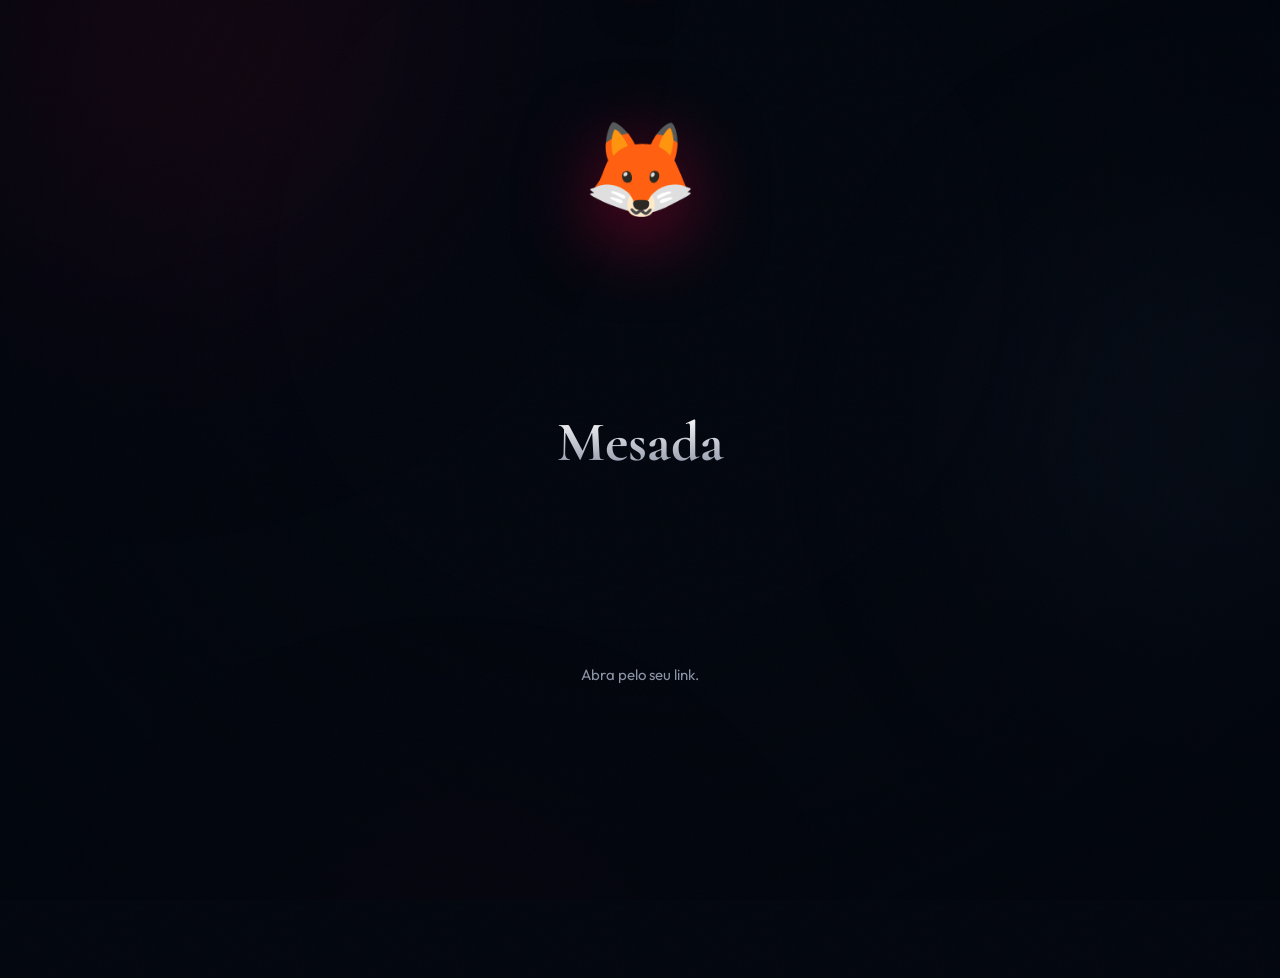
==== commit 4659b80d: "Relatar fixo, estados escritos, apagar relato e Pix com confirmação e chave única Co-Authored-By: Cl" ====
--- a/index.html
+++ b/index.html
@@ -12,7 +12,7 @@
   <link rel="preconnect" href="https://fonts.googleapis.com">
   <link rel="preconnect" href="https://fonts.gstatic.com" crossorigin>
   <link href="https://fonts.googleapis.com/css2?family=Outfit:wght@300;400;500;600;700;800&family=JetBrains+Mono:wght@500;700;800&family=Cormorant+Garamond:wght@600;700&display=swap" rel="stylesheet">
-  <link rel="stylesheet" href="style.css?v=9">
+  <link rel="stylesheet" href="style.css?v=12">
 </head>
 <body>
   <div class="aurora"><i></i><i></i><i></i></div>
@@ -21,7 +21,7 @@
   <main id="app"></main>
   <div id="sheet-root"></div>
   <div id="toast"></div>
-  <script src="config.js?v=9"></script>
-  <script src="app.js?v=9"></script>
+  <script src="config.js?v=12"></script>
+  <script src="app.js?v=12"></script>
 </body>
 </html>
--- a/style.css
+++ b/style.css
@@ -640,6 +640,42 @@
 @keyframes nudge { 50% { transform: translateX(5px); } }
 @keyframes blink { 50% { opacity: .2; } }
 
+/* ============================================================ relato em tela única */
+.cmp-fotos { position: relative; }
+.cmp-loading { position: absolute; inset: 0; display: grid; place-items: center; background: rgba(2, 6, 14, .55); border-radius: 24px; backdrop-filter: blur(4px); }
+.cmp-rec { margin-top: 16px; border-radius: 22px; padding: 10px 0 4px; background: rgba(255, 255, 255, .025); border: 1px solid var(--border-1); }
+.cmp-lbl { text-align: center; font-size: 18px; opacity: .7; }
+.cmp-rec .rec { padding-top: 8px; }
+.send-go:disabled { animation: none; filter: grayscale(1); opacity: .3; }
+
+/* ============================================================ nav nova (ícones de traço + rótulo) */
+.nav { gap: 2px; padding: 6px; border-radius: 24px; }
+.nav button, .nav-ind { width: 64px; height: 56px; border-radius: 18px; }
+.nav-ind { top: 6px; left: 6px; }
+.nav button { filter: none; color: var(--faint); display: flex; flex-direction: column; align-items: center; justify-content: center; gap: 3px; transition: color .3s var(--ease), transform .2s var(--ease); }
+.nav button svg { width: 24px; height: 24px; transition: transform .3s var(--spring); }
+.nav button small { font-size: 10px; font-weight: 600; letter-spacing: .02em; }
+.nav button.on { color: rgb(var(--accent-rgb)); transform: none; }
+.nav button.on svg { transform: translateY(-1px) scale(1.08); filter: drop-shadow(0 0 8px rgba(var(--accent-rgb), .7)); }
+.nav button.on small { color: var(--text); }
+.nav-ind { background: rgba(var(--accent-rgb), .12); box-shadow: inset 0 0 0 1px rgba(var(--accent-rgb), .35); }
+.nav .dot { top: 3px; right: 10px; }
+
+/* ============================================================ pix (logo oficial, cor #32BCAD) */
+.pix-logo { display: inline-grid; width: 28px; height: 28px; color: #32bcad; }
+.pix-logo svg, .pix-btn svg, .btn.pix svg, .pix-ico svg, .pix-att svg { width: 100%; height: 100%; }
+.pix-btn { width: auto; height: 42px; padding: 0 14px; gap: 8px; display: flex; align-items: center; font: 700 15px var(--font-ui); color: #32bcad;
+  background: rgba(50, 188, 173, .12); border-color: rgba(50, 188, 173, .4); box-shadow: 0 8px 24px -10px rgba(50, 188, 173, .8); }
+.pix-btn svg { width: 20px; height: 20px; }
+.btn.pix { background: linear-gradient(135deg, #3fd1c1, #2aa597); color: #021412; border-color: transparent; display: flex; align-items: center; justify-content: center; gap: 10px; font-weight: 700; box-shadow: 0 10px 30px -12px rgba(50, 188, 173, .9); }
+.btn.pix svg { width: 24px; height: 24px; }
+.pix-to .arrow { color: #32bcad; }
+.bpix { background: linear-gradient(135deg, rgba(50, 188, 173, .22), rgba(50, 188, 173, .06)); border-color: rgba(50, 188, 173, .4); }
+.bpix .pv { color: #3fd1c1; }
+.pix-ico { width: 32px; height: 32px; color: #32bcad; }
+.pix-att { color: #32bcad; }
+.pix-att svg { width: 44px; height: 44px; }
+
 /* ============================================================ keyframes */
 @property --ang { syntax: '<angle>'; initial-value: 0deg; inherits: false; }
 @keyframes spinang { to { --ang: 360deg; } }
@@ -673,3 +709,33 @@
   *, *::before, *::after { animation-duration: .01ms !important; animation-iteration-count: 1 !important; transition-duration: .01ms !important; }
   .aurora, .grain { display: none; }
 }
+
+/* ============================================================ leva 1: clareza */
+body:not(.admin) #app { padding-bottom: calc(190px + var(--safe-b)); }
+.cta-fab {
+  position: fixed; left: 50%; transform: translateX(-50%); z-index: 19; margin: 0;
+  bottom: calc(96px + var(--safe-b)); width: min(528px, calc(100% - 32px)); padding: 16px; font-size: 22px; gap: 12px;
+}
+.cta-fab:active { transform: translateX(-50%) scale(.96); }
+.cta-fab .ico { font-size: 28px; }
+.trash {
+  width: 44px; height: 44px; flex: none; border-radius: 14px; display: grid; place-items: center; font-size: 18px;
+  background: rgba(255, 255, 255, .04); border: 1px solid var(--border-1); opacity: .75;
+}
+.trash:active { transform: scale(.9); }
+.btn.big-redo { font-size: 18px; padding: 12px 18px; }
+.btn.danger { background: rgba(255, 77, 77, .14); border-color: rgba(255, 77, 77, .5); color: #ff8a8a; }
+.btn.pix.confirm { background: #32bcad; color: #04211e; font-weight: 800; animation: pulse 1.2s var(--ease) infinite; }
+@keyframes pulse { 50% { box-shadow: 0 0 0 6px rgba(50, 188, 173, .25); } }
+.done {
+  position: fixed; inset: 0; z-index: 200; display: grid; place-content: center; justify-items: center; gap: 14px;
+  pointer-events: none; animation: donefade 1.4s var(--ease) both;
+}
+.done-ico {
+  width: 120px; height: 120px; border-radius: 50%; display: grid; place-items: center; font: 800 64px/1 var(--font-ui);
+  color: #04130b; background: var(--ok); box-shadow: 0 0 60px -6px var(--ok); animation: donepop .5s var(--spring) both;
+}
+.done b { font-size: 22px; padding: 8px 16px; border-radius: 14px; background: rgba(2, 6, 14, .8); backdrop-filter: blur(10px); }
+@keyframes donepop { from { transform: scale(.3); opacity: 0; } }
+@keyframes donefade { 80% { opacity: 1; } to { opacity: 0; } }
+@media (prefers-reduced-motion: reduce) { .done, .done-ico, .btn.pix.confirm, .shimmer::after { animation: none; } }
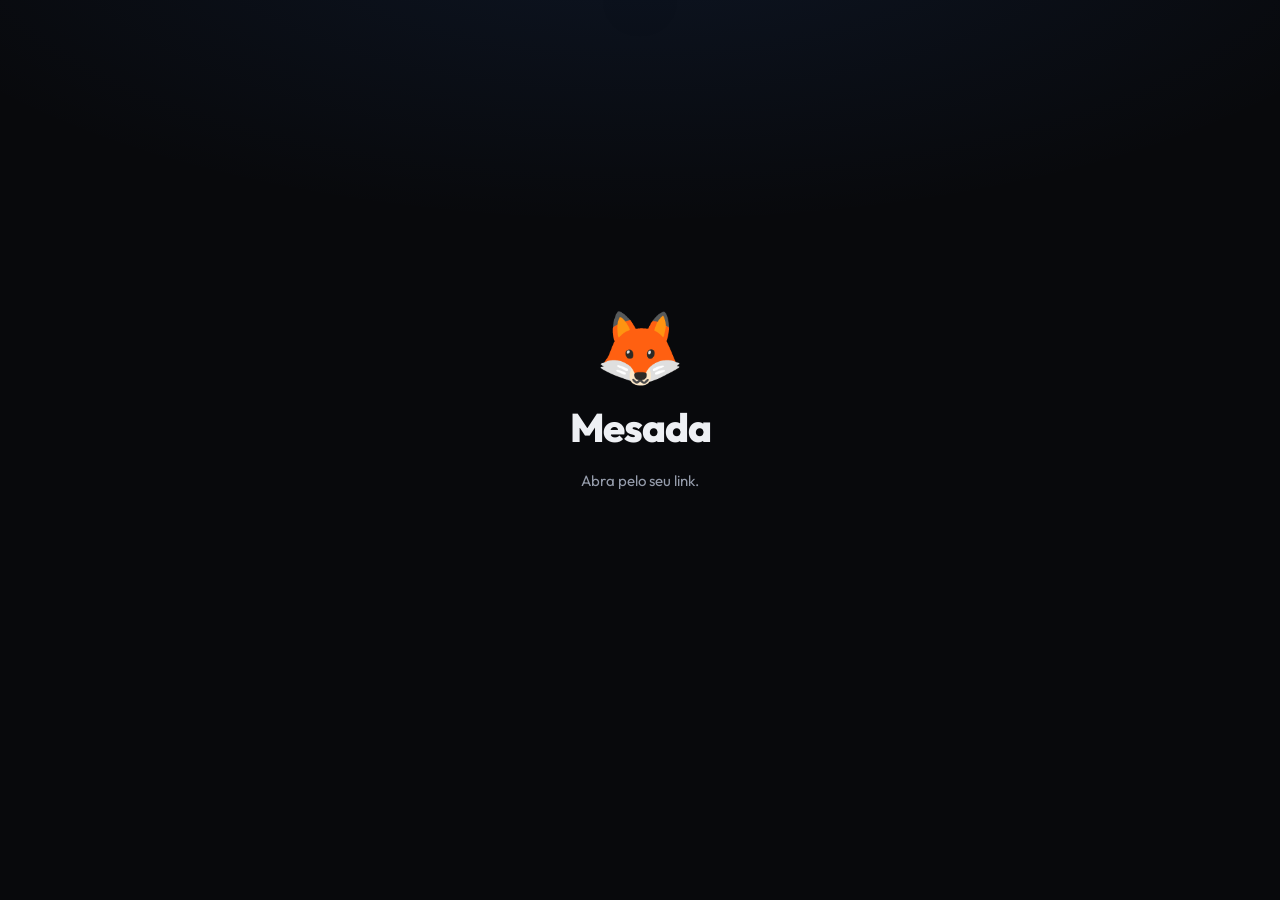
==== commit 1b0cf0fd: "foi" ====
--- a/index.html
+++ b/index.html
@@ -3,25 +3,24 @@
 <head>
   <meta charset="utf-8">
   <meta name="viewport" content="width=device-width, initial-scale=1, viewport-fit=cover, user-scalable=no">
-  <meta name="theme-color" content="#0a0a0b">
+  <meta name="theme-color" content="#08090c">
   <meta name="apple-mobile-web-app-capable" content="yes">
   <meta name="mobile-web-app-capable" content="yes">
   <meta name="apple-mobile-web-app-status-bar-style" content="black-translucent">
   <title>Mesada</title>
+  <!-- #/tv é o painel da TV: página própria, sem carregar o app (navegador de TV costuma ser antigo) -->
+  <script>if (/^#\/?tv\b/i.test(location.hash)) location.replace('tv.html' + location.search);</script>
   <link rel="icon" href="data:image/svg+xml,<svg xmlns='http://www.w3.org/2000/svg' viewBox='0 0 100 100'><text y='.9em' font-size='90'>🦊</text></svg>">
   <link rel="preconnect" href="https://fonts.googleapis.com">
   <link rel="preconnect" href="https://fonts.gstatic.com" crossorigin>
-  <link href="https://fonts.googleapis.com/css2?family=Outfit:wght@300;400;500;600;700;800&family=JetBrains+Mono:wght@500;700;800&family=Cormorant+Garamond:wght@600;700&display=swap" rel="stylesheet">
-  <link rel="stylesheet" href="style.css?v=12">
+  <link href="https://fonts.googleapis.com/css2?family=Outfit:wght@300;400;500;600;700;800&family=JetBrains+Mono:wght@500;700&display=swap" rel="stylesheet">
+  <link rel="stylesheet" href="style.css?v=20">
 </head>
 <body>
-  <div class="aurora"><i></i><i></i><i></i></div>
-  <div class="grain"></div>
-  <div class="vignette"></div>
   <main id="app"></main>
   <div id="sheet-root"></div>
   <div id="toast"></div>
-  <script src="config.js?v=12"></script>
-  <script src="app.js?v=12"></script>
+  <script src="config.js?v=20"></script>
+  <script src="app.js?v=20"></script>
 </body>
 </html>
--- a/style.css
+++ b/style.css
@@ -1,34 +1,36 @@
-/* Mesada — linguagem visual do Kitsune (noir + acento por irmão) */
+/* Mesada — design system: superfícies sólidas, uma fonte de interface, números em mono, acento por pessoa */
 :root {
   color-scheme: dark;
-  --bg: #02060e;
-  --surface: #0a0b0f;
-  --elevated: #14161c;
-  --subtle: #1b1e26;
-  --border-1: #1e222e;
-  --border-2: #252a38;
-  --border-3: #353b50;
-  --text: #f0f2f7;
-  --muted: #8b92a5;
-  --faint: #4a5166;
-  --red: #c50337;
-  --red-300: #f0335c;
-  --steel: #4c6c81;
+  --bg: #08090c;
+  --surface: #101217;
+  --surface-2: #161920;
+  --surface-3: #1d2029;
+  --border: #22262f;
+  --border-2: #2c313c;
+  --text: #eef0f4;
+  --muted: #959cab;
+  --faint: #5d6372;
   --ok: #2fbf71;
-  --wait: #ffb340;
-  --redo: #ff7a3d;
-  --neg: #ff4d6a;
-  --accent: #c50337;
-  --accent-rgb: 197, 3, 55;
-  --on-accent: #02060e;
-  --glow: rgba(var(--accent-rgb), .16);
+  --ok-text: #4fd68b;
+  --wait: #f5a524;
+  --redo: #f97a3d;
+  --neg: #f0506e;
+  --pix: #32bcad;
+  --gold: #f5c542;
+  --accent: #3b82f6;
+  --accent-rgb: 59, 130, 246;
+  --on-accent: #06080c;
   --ease: cubic-bezier(.4, 0, .2, 1);
-  --spring: cubic-bezier(.2, .9, .3, 1.2);
-  --font-ui: 'Outfit', Inter, system-ui, sans-serif;
+  --spring: cubic-bezier(.2, .9, .3, 1.15);
+  --font-ui: 'Outfit', system-ui, -apple-system, 'Segoe UI', sans-serif;
   --font-data: 'JetBrains Mono', ui-monospace, monospace;
-  --font-display: 'Cormorant Garamond', Georgia, serif;
-  --radius: 20px;
+  --font-display: var(--font-ui);
+  --r-sm: 10px;
+  --r: 14px;
+  --r-lg: 20px;
+  --shadow: 0 1px 0 rgba(255, 255, 255, .03) inset, 0 10px 30px -18px rgba(0, 0, 0, .8);
   --safe-b: env(safe-area-inset-bottom, 0px);
+  --safe-t: env(safe-area-inset-top, 0px);
 }
 
 * { box-sizing: border-box; -webkit-tap-highlight-color: transparent; }
@@ -37,705 +39,880 @@
 body {
   font-family: var(--font-ui); font-size: 15px; line-height: 1.45;
   min-height: 100dvh; overscroll-behavior-y: none; -webkit-font-smoothing: antialiased; overflow-x: hidden;
-}
-button, input { font: inherit; color: inherit; }
+  background:
+    radial-gradient(90% 50% at 50% -10%, rgba(var(--accent-rgb), .10), transparent 70%),
+    var(--bg) fixed;
+}
+button, input, textarea { font: inherit; color: inherit; }
 button { cursor: pointer; border: 0; background: none; -webkit-user-select: none; user-select: none; }
+:focus-visible { outline: 2px solid rgba(var(--accent-rgb), .9); outline-offset: 2px; border-radius: 8px; }
 .mono { font-family: var(--font-data); font-variant-numeric: tabular-nums; letter-spacing: -.02em; }
+.muted { color: var(--muted); }
+.small { font-size: 13px; }
 ::selection { background: rgba(var(--accent-rgb), .35); }
 
-/* ============================================================ fundo */
-.aurora { position: fixed; inset: 0; z-index: 0; pointer-events: none; overflow: hidden; }
-.aurora i {
-  position: absolute; border-radius: 50%; filter: blur(90px); opacity: .26; mix-blend-mode: screen;
-  animation: drift 40s var(--ease) infinite alternate;
-}
-.aurora i:nth-child(1) { width: 70vmax; height: 70vmax; left: -25vmax; top: -35vmax; background: radial-gradient(circle, rgba(var(--accent-rgb), .55), transparent 65%); }
-.aurora i:nth-child(2) { width: 55vmax; height: 55vmax; right: -25vmax; top: 10vh; background: radial-gradient(circle, rgba(76, 108, 129, .45), transparent 65%); animation-duration: 28s; animation-delay: -8s; }
-.aurora i:nth-child(3) { width: 50vmax; height: 50vmax; left: 10vw; bottom: -35vmax; background: radial-gradient(circle, rgba(197, 3, 55, .28), transparent 65%); animation-duration: 34s; animation-delay: -14s; }
-.grain {
-  position: fixed; inset: -50%; z-index: 0; pointer-events: none; opacity: .03;
-  background-image: url("data:image/svg+xml,%3Csvg xmlns='http://www.w3.org/2000/svg' width='160' height='160'%3E%3Cfilter id='n'%3E%3CfeTurbulence type='fractalNoise' baseFrequency='.9' numOctaves='3' stitchTiles='stitch'/%3E%3C/filter%3E%3Crect width='100%25' height='100%25' filter='url(%23n)'/%3E%3C/svg%3E");
-}
-.vignette { position: fixed; inset: 0; z-index: 0; pointer-events: none; background: radial-gradient(ellipse at 50% 30%, transparent 40%, rgba(2, 6, 14, .85) 100%); }
-
-#app { position: relative; z-index: 1; max-width: 560px; margin: 0 auto; padding: 14px 16px calc(120px + var(--safe-b)); }
-body.admin #app { max-width: 1080px; padding-bottom: 60px; }
-
-/* ============================================================ vidro + spotlight */
-.glass, .card, .balance, .nav, .seg, .sheet, .icon-btn, .tabs-top button, .chip, .money-in, .input, .quick button {
-  --mx: 50%; --my: 50%;
-}
-.card, .glass {
-  position: relative; border-radius: var(--radius); isolation: isolate;
-  background: linear-gradient(160deg, rgba(20, 22, 28, .78), rgba(10, 11, 15, .68));
-  backdrop-filter: blur(20px) saturate(180%); -webkit-backdrop-filter: blur(20px) saturate(180%);
-  box-shadow: 0 1px 0 rgba(255, 255, 255, .04) inset, 0 18px 40px -24px rgba(0, 0, 0, .9);
-  transition: transform .3s var(--ease), box-shadow .3s var(--ease);
-}
-/* borda cristal via mask */
-.card::before, .glass::before {
-  content: ''; position: absolute; inset: 0; border-radius: inherit; padding: 1px; pointer-events: none; z-index: 2;
-  background: linear-gradient(160deg, rgba(255, 255, 255, .16), rgba(255, 255, 255, .03) 40%, rgba(var(--accent-rgb), .22));
-  -webkit-mask: linear-gradient(#000 0 0) content-box, linear-gradient(#000 0 0);
-  -webkit-mask-composite: xor; mask-composite: exclude;
-}
-/* spotlight segue o dedo/mouse */
-.card::after, .glass::after {
-  content: ''; position: absolute; inset: 0; border-radius: inherit; pointer-events: none; z-index: -1;
-  background: radial-gradient(420px circle at var(--mx) var(--my), rgba(var(--accent-rgb), .07), transparent 45%);
-  opacity: 0; transition: opacity .35s var(--ease);
-}
-.card:hover::after, .glass:hover::after, .card.lit::after { opacity: 1; }
-@media (hover: hover) {
-  button.card:hover, .review:hover, .rank-row:hover { transform: translateY(-1px); box-shadow: 0 18px 40px -22px rgba(var(--accent-rgb), .25); }
-}
-
-/* entrada em cascata */
-.rise { animation: rise .4s var(--ease) both; animation-delay: calc(var(--i, 0) * 40ms); }
-.fade-in { animation: fade .45s var(--ease) both; }
+#app { position: relative; max-width: 560px; margin: 0 auto; padding: calc(14px + var(--safe-t)) 16px calc(190px + var(--safe-b)); }
+body.admin #app { max-width: 1100px; padding-bottom: 60px; }
+
+/* ============================================================ base: cartão */
+.card {
+  position: relative; border-radius: var(--r-lg); padding: 14px;
+  background: var(--surface); border: 1px solid var(--border); box-shadow: var(--shadow);
+  transition: border-color .2s var(--ease), transform .15s var(--ease);
+}
+button.card { text-align: left; width: 100%; }
+button.card:active { transform: scale(.98); }
+@media (hover: hover) { button.card:hover, .ofensiva:hover { border-color: var(--border-2); } }
+
+.rise { animation: rise .35s var(--ease) both; animation-delay: calc(var(--i, 0) * 30ms); }
+.fade-in { animation: fade .3s var(--ease) both; }
 
 /* ============================================================ topo */
-.top { display: flex; align-items: center; gap: 14px; padding: 6px 0 18px; }
+.top { display: flex; align-items: center; gap: 14px; padding: 4px 0 16px; }
 .avatar {
-  width: 62px; height: 62px; border-radius: 50%; flex: none; position: relative;
-  background: var(--elevated) center/cover; display: grid; place-items: center;
-  font: 700 26px var(--font-display); color: var(--text);
-  box-shadow: 0 0 0 2px var(--bg), 0 0 0 4px var(--ring, var(--accent)), 0 6px 20px -8px rgba(var(--accent-rgb), .4);
-}
-.avatar.ring-anim::before {
-  content: ''; position: absolute; inset: -7px; border-radius: 50%; z-index: -1;
-  background: conic-gradient(from var(--ang), transparent 0 60%, var(--ring, var(--accent)) 80%, transparent);
-  animation: spinang 10s linear infinite; filter: blur(2px); opacity: .6;
-}
-.avatar.sm { width: 36px; height: 36px; font-size: 17px; box-shadow: 0 0 0 2px var(--bg), 0 0 0 3px var(--ring, var(--accent)); }
-.avatar.md { width: 48px; height: 48px; font-size: 21px; }
+  width: 56px; height: 56px; border-radius: 50%; flex: none; position: relative;
+  background: var(--surface-3) center/cover; display: grid; place-items: center;
+  font: 700 22px var(--font-ui); color: var(--text);
+  box-shadow: 0 0 0 2px var(--bg), 0 0 0 4px var(--ring, var(--accent));
+}
+.avatar.md { width: 46px; height: 46px; font-size: 19px; }
+.avatar.sm { width: 34px; height: 34px; font-size: 15px; box-shadow: 0 0 0 2px var(--bg), 0 0 0 3px var(--ring, var(--accent)); }
+.avatar.xs { width: 26px; height: 26px; font-size: 12px; flex: 0 0 auto; box-shadow: 0 0 0 2px var(--bg), 0 0 0 3px var(--ring, var(--accent)); }
 .avatar .cam {
-  position: absolute; right: -4px; bottom: -4px; width: 26px; height: 26px; border-radius: 50%;
-  background: var(--accent); color: var(--on-accent); font-size: 12px; display: grid; place-items: center;
-  box-shadow: 0 0 0 3px var(--bg);
+  position: absolute; right: -4px; bottom: -4px; width: 24px; height: 24px; border-radius: 50%;
+  background: var(--surface-3); border: 1px solid var(--border-2); font-size: 11px; display: grid; place-items: center;
+  box-shadow: 0 0 0 2px var(--bg);
 }
 .top .who { flex: 1; min-width: 0; }
-.eyebrow { font-size: 11px; letter-spacing: .14em; text-transform: uppercase; color: var(--muted); font-weight: 600; }
-.top .name { font: 700 30px/1 var(--font-display); letter-spacing: -.01em; margin-top: 2px; }
-.top .name em { font-style: normal; color: var(--accent); text-shadow: 0 0 24px rgba(var(--accent-rgb), .6); }
-.top .sub { color: var(--muted); font-size: 14px; display: flex; gap: 10px; margin-top: 4px; }
+.eyebrow { font-size: 11px; letter-spacing: .12em; text-transform: uppercase; color: var(--muted); font-weight: 600; }
+.top .name { font: 700 26px/1.1 var(--font-ui); letter-spacing: -.02em; margin-top: 2px; }
+.top .name em { font-style: normal; color: var(--accent); }
+.top .sub { color: var(--muted); font-size: 13px; display: flex; flex-wrap: wrap; gap: 10px; margin-top: 4px; align-items: center; }
 .icon-btn {
-  width: 46px; height: 46px; border-radius: 14px; display: grid; place-items: center; font-size: 19px;
-  background: rgba(20, 22, 28, .6); border: 1px solid var(--border-2); backdrop-filter: blur(14px);
-  transition: transform .2s var(--ease), border-color .3s;
-}
-.icon-btn:active { transform: scale(.9) rotate(-20deg); }
-.icon-btn:hover { border-color: rgba(var(--accent-rgb), .5); }
-
-/* ============================================================ saldo (cartão com borda cônica) */
-.balance-wrap { position: relative; border-radius: 26px; padding: 1.5px; perspective: 900px; }
-.balance-wrap::before {
-  content: ''; position: absolute; inset: 0; border-radius: inherit;
-  background: conic-gradient(from var(--ang), rgba(var(--accent-rgb), .08), rgba(var(--accent-rgb), .5), rgba(255, 255, 255, .18), rgba(var(--accent-rgb), .08) 40%, rgba(var(--accent-rgb), .05));
-  animation: spinang 16s linear infinite;
-}
-.balance-wrap::after {
-  content: ''; position: absolute; inset: 10%; border-radius: inherit; z-index: -1;
-  background: rgba(var(--accent-rgb), .45); filter: blur(60px); opacity: .2;
-}
+  width: 44px; height: 44px; border-radius: var(--r); display: grid; place-items: center; flex: none;
+  background: var(--surface); border: 1px solid var(--border); color: var(--muted);
+  transition: transform .15s var(--ease), color .2s, border-color .2s;
+}
+.icon-btn svg { width: 20px; height: 20px; }
+.icon-btn:hover { color: var(--text); border-color: var(--border-2); }
+.icon-btn:active { transform: scale(.92); }
+
+/* ============================================================ saldo */
+.balance-wrap { position: relative; }
 .balance {
-  position: relative; border-radius: 25px; padding: 22px 22px 18px; overflow: hidden;
-  background: radial-gradient(120% 140% at 100% 0%, rgba(var(--accent-rgb), .22), transparent 55%), linear-gradient(160deg, #11131a, #07090f);
-  transform-style: preserve-3d; transition: transform .25s var(--ease);
-}
-.balance .shine {
-  position: absolute; inset: 0; pointer-events: none;
-  background: linear-gradient(115deg, transparent 30%, rgba(255, 255, 255, .09) 45%, transparent 60%);
-  transform: translateX(-100%); animation: sweep 10s var(--ease) infinite 2s;
-}
-.balance .coins { display: none; }
-.balance .coins i {
-  position: absolute; font-size: 18px; opacity: 0; animation: floatcoin 6s var(--ease) infinite; filter: drop-shadow(0 0 8px rgba(255, 200, 60, .6));
-}
-.balance .lbl { display: flex; align-items: center; gap: 8px; font-size: 22px; }
-.balance .lbl .eyebrow { font-size: 11px; }
-.balance .val {
-  font: 800 48px/1 var(--font-data); letter-spacing: -.04em; margin: 12px 0 16px;
-  background: linear-gradient(180deg, #fff, rgba(255, 255, 255, .7)); -webkit-background-clip: text; background-clip: text; color: transparent;
-}
-.chips { display: flex; gap: 8px; flex-wrap: wrap; position: relative; }
-.chip {
-  display: inline-flex; align-items: center; gap: 6px; padding: 7px 12px; border-radius: 99px;
-  background: rgba(255, 255, 255, .05); border: 1px solid rgba(255, 255, 255, .08); font-size: 13px; font-weight: 600;
-  backdrop-filter: blur(10px);
-}
-.chip .mono { font-weight: 700; }
-
-/* ============================================================ CTA */
+  position: relative; border-radius: 24px; padding: 20px 20px 18px; overflow: hidden; cursor: pointer;
+  background:
+    radial-gradient(120% 120% at 100% 0%, rgba(var(--accent-rgb), .20), transparent 60%),
+    linear-gradient(180deg, var(--surface-2), var(--surface));
+  border: 1px solid rgba(var(--accent-rgb), .28); box-shadow: var(--shadow);
+  transition: transform .15s var(--ease);
+}
+.balance:active { transform: scale(.985); }
+.balance .shine, .balance .coins { display: none; }
+.balance .lbl { display: flex; align-items: center; gap: 8px; font-size: 18px; }
+.balance .val { font: 800 44px/1 var(--font-data); letter-spacing: -.04em; margin: 12px 0 10px; }
+.balance .foot { display: flex; align-items: center; justify-content: space-between; gap: 10px; color: var(--muted); font-size: 13px; }
+.balance .foot .mono { color: var(--text); font-weight: 700; }
+.balance .foot .more { display: inline-flex; align-items: center; gap: 2px; color: var(--muted); font-weight: 600; }
+.balance .foot svg { width: 16px; height: 16px; }
+
+/* ============================================================ CTA fixo */
 .cta {
-  position: relative; overflow: hidden; margin: 18px 0 6px; width: 100%; border-radius: 22px; padding: 20px;
-  background: linear-gradient(135deg, rgb(var(--accent-rgb)), rgba(var(--accent-rgb), .72));
-  color: var(--on-accent); display: flex; align-items: center; justify-content: center; gap: 16px;
-  font-size: 28px; font-weight: 800;
-  box-shadow: 0 0 0 1px rgba(255, 255, 255, .15) inset, 0 12px 32px -14px rgba(var(--accent-rgb), .6);
-  transition: transform .15s var(--ease);
-}
-.cta:active { transform: scale(.96); }
-.cta .plus { font: 300 34px/1 var(--font-ui); opacity: .7; }
-.cta .ico { font-size: 34px; filter: drop-shadow(0 3px 6px rgba(0, 0, 0, .35)); }
-.shimmer::after {
-  content: ''; position: absolute; inset: 0; pointer-events: none;
-  background: linear-gradient(110deg, transparent 25%, rgba(255, 255, 255, .18) 50%, transparent 75%);
-  transform: translateX(-120%); animation: sweep 7s var(--ease) infinite;
-}
+  position: relative; width: 100%; border-radius: 18px; padding: 16px; margin: 0;
+  background: rgb(var(--accent-rgb)); color: var(--on-accent);
+  display: flex; align-items: center; justify-content: center; gap: 12px; font-size: 21px; font-weight: 800;
+  box-shadow: 0 12px 30px -12px rgba(var(--accent-rgb), .7);
+  transition: transform .12s var(--ease), filter .2s;
+}
+.cta .ico { font-size: 26px; }
 
 /* ============================================================ seções */
-.section-title { display: flex; align-items: center; gap: 10px; margin: 28px 2px 12px; }
-.section-title h3 { margin: 0; font: 700 24px/1 var(--font-display); }
-.section-title .ico { font-size: 20px; }
+.section-title { display: flex; align-items: center; gap: 8px; margin: 26px 2px 12px; }
+.section-title h3 { margin: 0; font: 700 18px/1.2 var(--font-ui); letter-spacing: -.01em; }
+.section-title .ico { font-size: 18px; }
 .section-title .count {
   margin-left: auto; font: 700 12px var(--font-data); color: var(--muted);
-  padding: 4px 10px; border-radius: 99px; border: 1px solid var(--border-2);
-}
-.list { display: grid; gap: 12px; }
-.card { padding: 14px; }
-.empty { text-align: center; color: var(--muted); padding: 40px 10px; }
-.empty .big { font-size: 56px; display: inline-block; animation: bob 5s var(--ease) infinite; filter: drop-shadow(0 10px 20px rgba(var(--accent-rgb), .35)); }
-.empty p { font-size: 15px; margin: 10px 0 0; }
-
-.relato { display: flex; gap: 14px; align-items: center; }
+  padding: 3px 9px; border-radius: 99px; background: var(--surface-2); border: 1px solid var(--border);
+}
+.list { display: grid; gap: 10px; }
+.empty { text-align: center; color: var(--muted); padding: 36px 16px; }
+.empty .big { font-size: 48px; display: inline-block; }
+.empty p { font-size: 15px; margin: 8px 0 0; }
+.empty .hint { font-size: 13px; color: var(--faint); margin-top: 4px; }
+
+/* ============================================================ relato */
+.relato { display: flex; gap: 12px; align-items: center; }
 .thumb {
-  width: 76px; height: 76px; border-radius: 16px; flex: none; background: var(--elevated) center/cover;
-  display: grid; place-items: center; font-size: 24px; position: relative; overflow: hidden; cursor: zoom-in;
-  box-shadow: 0 0 0 1px rgba(255, 255, 255, .06) inset;
-}
-.relato .info { flex: 1; min-width: 0; display: grid; gap: 6px; }
+  width: 72px; height: 72px; border-radius: var(--r); flex: none; background: var(--surface-3) center/cover;
+  display: grid; place-items: center; font-size: 22px; position: relative; overflow: hidden; cursor: zoom-in;
+  border: 1px solid var(--border);
+}
+.thumb.sm { width: 52px; height: 52px; border-radius: var(--r-sm); font-size: 15px; flex: none; }
+.thumb .multi {
+  position: absolute; right: 4px; bottom: 4px; min-width: 22px; height: 20px; padding: 0 6px; border-radius: 10px;
+  display: grid; place-items: center; font: 700 11px var(--font-data); background: rgba(8, 9, 12, .82);
+}
+.strip { display: flex; gap: 8px; overflow-x: auto; scrollbar-width: none; }
+.relato .info { flex: 1; min-width: 0; display: grid; gap: 5px; }
 .relato .date { color: var(--faint); font-size: 12px; font-family: var(--font-data); }
-.status-bar { position: absolute; left: 0; top: 14px; bottom: 14px; width: 3px; border-radius: 0 3px 3px 0; }
+.status-bar { position: absolute; left: -1px; top: 16px; bottom: 16px; width: 3px; border-radius: 0 3px 3px 0; box-shadow: none !important; }
 
 .badge {
-  display: inline-flex; align-items: center; gap: 6px; padding: 5px 11px; border-radius: 99px;
-  font-weight: 700; font-size: 14px; width: fit-content; border: 1px solid transparent;
-}
-.badge .mono { font-size: 14px; }
-.badge.pendente { background: rgba(255, 179, 64, .1); color: var(--wait); border-color: rgba(255, 179, 64, .25); }
-.badge.aprovado, .badge.entregue { background: rgba(47, 191, 113, .1); color: var(--ok); border-color: rgba(47, 191, 113, .28); }
-.badge.refazer { background: rgba(255, 122, 61, .12); color: var(--redo); border-color: rgba(255, 122, 61, .35); }
-.badge.cancelado { background: rgba(255, 255, 255, .04); color: var(--muted); border-color: var(--border-2); }
-.live { width: 8px; height: 8px; border-radius: 50%; background: currentColor; box-shadow: 0 0 0 0 currentColor; animation: live 1.8s infinite; }
-.stars { color: #fbbf24; font-size: 12px; letter-spacing: 1px; text-shadow: 0 0 10px rgba(251, 191, 36, .5); }
-.stars span { color: var(--faint); text-shadow: none; }
+  display: inline-flex; align-items: center; gap: 6px; padding: 4px 10px; border-radius: 99px;
+  font-weight: 600; font-size: 13px; width: fit-content; border: 1px solid transparent; white-space: nowrap;
+}
+.badge .mono { font-size: 13px; font-weight: 700; }
+.badge.pendente { background: rgba(245, 165, 36, .10); color: var(--wait); border-color: rgba(245, 165, 36, .25); }
+.badge.aprovado, .badge.entregue { background: rgba(47, 191, 113, .10); color: var(--ok-text); border-color: rgba(47, 191, 113, .25); }
+.badge.refazer { background: rgba(249, 122, 61, .10); color: var(--redo); border-color: rgba(249, 122, 61, .3); }
+.badge.cancelado { background: var(--surface-2); color: var(--muted); border-color: var(--border); }
+.live { width: 7px; height: 7px; border-radius: 50%; background: currentColor; animation: live 2s infinite; }
+.stars { color: var(--gold); font-size: 12px; letter-spacing: 1px; }
+.stars span { color: var(--faint); }
 
 .redo-box {
-  margin-top: 12px; padding: 12px; border-radius: 16px; display: flex; gap: 10px; align-items: center;
-  background: linear-gradient(90deg, rgba(255, 122, 61, .14), rgba(255, 122, 61, .04));
-  border: 1px solid rgba(255, 122, 61, .35);
+  margin-top: 12px; padding: 10px 12px; border-radius: var(--r); display: flex; gap: 10px; align-items: center;
+  background: rgba(249, 122, 61, .07); border: 1px solid rgba(249, 122, 61, .28);
 }
 .redo-box .btn { margin-left: auto; }
+.trash {
+  width: 40px; height: 40px; flex: none; border-radius: 12px; display: grid; place-items: center; color: var(--faint);
+  transition: color .2s, background .2s;
+}
+.trash svg { width: 18px; height: 18px; }
+.trash:hover, .trash:active { color: var(--neg); background: rgba(240, 80, 110, .08); }
 
 /* ============================================================ botões */
 .btn {
-  position: relative; overflow: hidden; display: inline-flex; align-items: center; justify-content: center; gap: 8px;
-  padding: 12px 18px; min-height: 48px; border-radius: 14px; font-weight: 700; font-size: 15px;
-  background: rgba(27, 30, 38, .8); border: 1px solid var(--border-2);
-  transition: transform .12s var(--ease), opacity .2s, border-color .3s, box-shadow .3s;
-}
-.btn:hover { border-color: var(--border-3); }
-.btn:active { transform: scale(.95); }
-.btn:disabled { opacity: .35; pointer-events: none; }
-.btn.primary { background: linear-gradient(135deg, rgb(var(--accent-rgb)), rgba(var(--accent-rgb), .75)); color: var(--on-accent); border-color: transparent; box-shadow: 0 10px 30px -10px rgba(var(--accent-rgb), .8); }
-.btn.ok { background: linear-gradient(135deg, #34d07e, #22a35e); color: #03130a; border-color: transparent; box-shadow: 0 10px 30px -12px rgba(47, 191, 113, .8); }
-.btn.warn { background: linear-gradient(135deg, #ff8a4c, #e5612a); color: #160800; border-color: transparent; box-shadow: 0 10px 30px -12px rgba(255, 122, 61, .7); }
+  position: relative; display: inline-flex; align-items: center; justify-content: center; gap: 8px;
+  padding: 11px 16px; min-height: 46px; border-radius: var(--r); font-weight: 700; font-size: 15px;
+  background: var(--surface-2); border: 1px solid var(--border-2); color: var(--text);
+  transition: transform .12s var(--ease), opacity .2s, border-color .2s, background .2s, filter .2s;
+}
+.btn svg { width: 18px; height: 18px; }
+@media (hover: hover) { .btn:hover { border-color: #3a404d; } .btn.primary:hover, .btn.ok:hover, .btn.warn:hover, .btn.pix:hover { filter: brightness(1.08); } }
+.btn:active { transform: scale(.96); }
+.btn:disabled { opacity: .4; pointer-events: none; }
+.btn.primary { background: rgb(var(--accent-rgb)); color: var(--on-accent); border-color: transparent; }
+.btn.ok { background: var(--ok); color: #03140a; border-color: transparent; }
+.btn.warn { background: var(--redo); color: #170900; border-color: transparent; }
+.btn.danger { background: rgba(240, 80, 110, .12); border-color: rgba(240, 80, 110, .45); color: #ff8aa0; }
+.btn.danger.solid { background: var(--neg); color: #fff; border-color: transparent; }
 .btn.ghost { background: transparent; border-color: transparent; }
-.btn.big { font-size: 22px; padding: 18px; border-radius: 18px; min-height: 64px; }
-.btn.round { width: 58px; height: 58px; padding: 0; border-radius: 50%; font-size: 22px; }
-.ripple { position: absolute; border-radius: 50%; pointer-events: none; background: rgba(255, 255, 255, .35); transform: scale(0); animation: ripple .6s var(--ease) forwards; }
+.btn.big { font-size: 19px; padding: 16px; border-radius: 16px; min-height: 58px; }
+.btn.round { width: 56px; height: 56px; padding: 0; border-radius: 50%; font-size: 20px; }
+.btn.big-redo { font-size: 16px; padding: 10px 16px; min-height: 44px; }
+.btn.pix { background: var(--pix); color: #021412; border-color: transparent; }
+.btn.pix svg { width: 22px; height: 22px; }
+.btn.pix.confirm { background: #41d9c8; animation: pulse 1.3s var(--ease) infinite; }
+.btn.ok.armed, .btn.danger.armed { animation: pulse 1.3s var(--ease) infinite; }
 
 .play {
-  position: relative; width: 50px; height: 50px; border-radius: 50%; flex: none; display: grid; place-items: center; font-size: 18px;
-  background: radial-gradient(circle at 30% 25%, rgba(255, 255, 255, .35), transparent 50%), rgb(var(--accent-rgb));
-  color: var(--on-accent); box-shadow: 0 8px 24px -8px rgba(var(--accent-rgb), .9);
-  transition: transform .15s var(--ease);
-}
-.play:active { transform: scale(.88); }
-.play.small { width: 44px; height: 44px; font-size: 15px; }
-.play.playing::before, .play.playing::after {
-  content: ''; position: absolute; inset: 0; border-radius: 50%; border: 2px solid rgb(var(--accent-rgb)); animation: wavering 1.6s var(--ease) infinite;
-}
-.play.playing::after { animation-delay: .8s; }
-
-/* ============================================================ nav */
+  position: relative; width: 48px; height: 48px; border-radius: 50%; flex: none; display: grid; place-items: center; font-size: 16px;
+  background: rgb(var(--accent-rgb)); color: var(--on-accent); transition: transform .12s var(--ease);
+}
+.play:active { transform: scale(.9); }
+.play.small { width: 42px; height: 42px; font-size: 14px; }
+.play.playing::after { content: ''; position: absolute; inset: -4px; border-radius: 50%; border: 2px solid rgba(var(--accent-rgb), .6); animation: wavering 1.4s var(--ease) infinite; }
+
+/* ============================================================ nav inferior */
 .nav {
-  position: fixed; left: 50%; transform: translateX(-50%); bottom: calc(14px + var(--safe-b)); z-index: 20;
-  display: flex; gap: 6px; padding: 7px; border-radius: 26px;
-  background: rgba(10, 11, 15, .7); backdrop-filter: blur(22px) saturate(180%); -webkit-backdrop-filter: blur(22px) saturate(180%);
-  border: 1px solid rgba(255, 255, 255, .08); box-shadow: 0 24px 60px -12px rgba(0, 0, 0, .9), 0 0 0 1px rgba(0, 0, 0, .4);
-  animation: navin .6s var(--spring) both .15s;
+  position: fixed; left: 50%; transform: translateX(-50%); bottom: calc(12px + var(--safe-b)); z-index: 20;
+  display: flex; gap: 2px; padding: 6px; border-radius: 22px;
+  background: rgba(16, 18, 23, .86); backdrop-filter: blur(20px) saturate(160%); -webkit-backdrop-filter: blur(20px) saturate(160%);
+  border: 1px solid var(--border-2); box-shadow: 0 20px 50px -14px rgba(0, 0, 0, .9);
 }
 .nav-ind {
-  position: absolute; top: 7px; left: 7px; width: 70px; height: 58px; border-radius: 20px;
-  background: radial-gradient(circle at 50% 120%, rgba(var(--accent-rgb), .55), rgba(var(--accent-rgb), .12) 70%);
-  box-shadow: inset 0 0 0 1px rgba(var(--accent-rgb), .6), 0 0 26px -4px rgba(var(--accent-rgb), .7);
-  transition: transform .4s var(--ease);
-}
-.nav button { position: relative; width: 70px; height: 58px; border-radius: 20px; font-size: 26px; display: grid; place-items: center; transition: transform .2s var(--ease), filter .3s; filter: grayscale(.7) brightness(.8); }
-.nav button.on { filter: none; transform: translateY(-2px); }
-.nav button:active { transform: scale(.88); }
+  position: absolute; top: 6px; left: 6px; width: 64px; height: 56px; border-radius: 16px;
+  background: rgba(var(--accent-rgb), .13); transition: transform .35s var(--ease);
+}
+.nav button {
+  position: relative; width: 64px; height: 56px; border-radius: 16px; color: var(--faint);
+  display: flex; flex-direction: column; align-items: center; justify-content: center; gap: 3px;
+  transition: color .2s var(--ease), transform .12s var(--ease);
+}
+.nav button svg { width: 23px; height: 23px; }
+.nav button small { font-size: 10.5px; font-weight: 600; }
+.nav button.on { color: rgb(var(--accent-rgb)); }
+.nav button.on small { color: var(--text); }
+.nav button:active { transform: scale(.9); }
 .nav .dot {
-  position: absolute; top: 5px; right: 9px; min-width: 19px; height: 19px; padding: 0 5px; border-radius: 10px;
-  background: var(--red-300); color: #fff; font: 800 11px var(--font-data); display: grid; place-items: center;
-  box-shadow: 0 0 0 2px var(--bg), 0 0 14px var(--red); animation: pop .5s var(--spring);
+  position: absolute; top: 4px; right: 10px; min-width: 18px; height: 18px; padding: 0 5px; border-radius: 9px;
+  background: var(--neg); color: #fff; font: 700 10.5px var(--font-data); display: grid; place-items: center;
+  box-shadow: 0 0 0 2px var(--surface); animation: pop .4s var(--spring);
 }
 
 /* ============================================================ loja */
-.shop { display: grid; grid-template-columns: repeat(2, 1fr); gap: 12px; }
+.shop { display: grid; grid-template-columns: repeat(2, 1fr); gap: 10px; }
+@media (min-width: 720px) { .shop { grid-template-columns: repeat(3, 1fr); } }
+body.admin .shop { grid-template-columns: repeat(auto-fill, minmax(170px, 1fr)); }
 .item { padding: 0; overflow: hidden; display: flex; flex-direction: column; text-align: left; }
 .item .pic {
-  position: relative; aspect-ratio: 1; background: var(--elevated) center/cover; display: grid; place-items: center; font-size: 66px;
-  background-image: radial-gradient(circle at 50% 60%, rgba(var(--accent-rgb), .25), transparent 60%);
-}
-.item .pic > span { transition: transform .4s var(--spring); filter: drop-shadow(0 12px 18px rgba(0, 0, 0, .5)); }
-.item:hover .pic > span { transform: scale(1.15) rotate(-6deg); }
-.item .body { padding: 12px 14px 14px; display: grid; gap: 6px; }
-.item .nm { font-weight: 600; font-size: 14px; line-height: 1.25; color: var(--text); }
-.item .pr { font: 800 18px var(--font-data); color: rgb(var(--accent-rgb)); letter-spacing: -.03em; }
-.item.locked .pic { filter: grayscale(.9) brightness(.55); }
-.item.locked .lock { position: absolute; top: 10px; right: 10px; font-size: 18px; z-index: 3; width: 34px; height: 34px; border-radius: 50%; display: grid; place-items: center; background: rgba(2, 6, 14, .7); backdrop-filter: blur(8px); }
-.item.can .pic::after { display: none;
-  content: ''; position: absolute; inset: 0;
-  background: linear-gradient(115deg, transparent 35%, rgba(255, 255, 255, .22) 50%, transparent 65%);
-  transform: translateX(-100%); animation: sweep 3.6s var(--ease) infinite;
-}
-.progress { height: 6px; border-radius: 3px; background: rgba(255, 255, 255, .06); overflow: hidden; }
-.progress i { display: block; height: 100%; border-radius: 3px; background: linear-gradient(90deg, rgba(var(--accent-rgb), .6), rgb(var(--accent-rgb))); box-shadow: 0 0 10px rgb(var(--accent-rgb)); transform-origin: left; animation: grow 1s var(--ease) both .3s; }
+  position: relative; aspect-ratio: 1; display: grid; place-items: center; font-size: 60px;
+  background: radial-gradient(circle at 50% 55%, rgba(var(--accent-rgb), .14), transparent 65%) var(--surface-2);
+  background-size: cover; background-position: center;
+}
+.item .body { padding: 10px 12px 12px; display: grid; gap: 4px; }
+.item .nm { font-weight: 600; font-size: 14px; line-height: 1.25; }
+.item .pr { font: 700 17px var(--font-data); color: rgb(var(--accent-rgb)); letter-spacing: -.03em; }
+.item.locked .pic { filter: grayscale(.85) brightness(.6); }
+.item.locked .pr { color: var(--muted); }
+.item .lock {
+  position: absolute; top: 8px; right: 8px; z-index: 3; width: 30px; height: 30px; border-radius: 50%;
+  display: grid; place-items: center; font-size: 14px; background: rgba(8, 9, 12, .78);
+}
+.item .falta { font-size: 11.5px; color: var(--muted); }
+.progress { height: 6px; border-radius: 3px; background: var(--surface-3); overflow: hidden; }
+.progress i { display: block; height: 100%; border-radius: 3px; background: rgb(var(--accent-rgb)); transform-origin: left; animation: grow .8s var(--ease) both .15s; }
 
 /* ============================================================ ranking */
-.seg { position: relative; display: flex; gap: 4px; border-radius: 18px; padding: 5px; background: rgba(10, 11, 15, .7); border: 1px solid var(--border-1); backdrop-filter: blur(14px); }
-.seg button { position: relative; z-index: 1; flex: 1; padding: 10px 6px; border-radius: 14px; font-size: 22px; color: var(--muted); transition: color .3s; }
-.seg button.on { color: var(--text); background: linear-gradient(180deg, var(--subtle), var(--elevated)); box-shadow: inset 0 0 0 1px rgba(var(--accent-rgb), .45), 0 6px 18px -8px rgba(var(--accent-rgb), .7); }
-.seg button span { display: block; font-size: 11px; font-weight: 600; margin-top: 2px; letter-spacing: .06em; text-transform: uppercase; }
-.podium { display: grid; gap: 12px; margin-top: 14px; }
-.rank-row { display: flex; align-items: center; gap: 14px; padding: 16px 18px; overflow: hidden; }
-.rank-row .pos { font-size: 34px; width: 40px; text-align: center; filter: drop-shadow(0 6px 10px rgba(0, 0, 0, .5)); }
-
-.rank-row .nm { font: 700 22px var(--font-display); }
-.rank-row .v { margin-left: auto; font: 800 21px var(--font-data); letter-spacing: -.03em; }
-.rank-row .bar { position: absolute; left: 0; bottom: 0; height: 3px; border-radius: 2px; transform-origin: left; animation: grow 1.1s var(--ease) both .2s; }
-.rank-row.first { background: linear-gradient(100deg, rgba(251, 191, 36, .12), rgba(10, 11, 15, .7) 55%); }
-.rank-row.first::before { background: linear-gradient(120deg, rgba(251, 191, 36, .6), rgba(255, 255, 255, .05) 50%, rgba(251, 191, 36, .3)); }
-.medals { display: grid; grid-template-columns: repeat(4, 1fr); gap: 10px; }
+.seg { display: flex; gap: 4px; border-radius: 16px; padding: 4px; background: var(--surface); border: 1px solid var(--border); }
+.seg button { flex: 1; padding: 9px 6px; border-radius: 12px; font-size: 18px; color: var(--muted); transition: color .2s, background .2s; }
+.seg button.on { color: var(--text); background: var(--surface-3); box-shadow: inset 0 0 0 1px var(--border-2); }
+.seg button span { display: block; font-size: 11px; font-weight: 600; margin-top: 2px; letter-spacing: .04em; text-transform: uppercase; }
+.seg.inline { width: fit-content; margin-bottom: 14px; }
+.seg.inline button { font-size: 14px; font-weight: 600; padding: 8px 14px; display: flex; gap: 8px; align-items: center; }
+.podium { display: grid; gap: 10px; margin-top: 12px; }
+.rank-row { display: flex; align-items: center; gap: 14px; padding: 14px 16px; overflow: hidden; }
+.rank-row .pos { font-size: 28px; width: 36px; text-align: center; }
+.rank-row .nm { font: 700 18px var(--font-ui); display: flex; align-items: center; gap: 8px; }
+.rank-row .v { margin-left: auto; font: 700 19px var(--font-data); letter-spacing: -.03em; }
+.rank-row .bar { position: absolute; left: 0; bottom: 0; height: 3px; transform-origin: left; animation: grow 1s var(--ease) both .15s; box-shadow: none !important; }
+.rank-row.first { border-color: rgba(245, 197, 66, .35); background: linear-gradient(100deg, rgba(245, 197, 66, .08), var(--surface) 55%); }
+.medal-who { display: flex; align-items: center; gap: 10px; margin: 22px 2px 10px; font: 700 16px var(--font-ui); }
+.medals { display: grid; grid-template-columns: repeat(4, 1fr); gap: 8px; }
 .medal {
-  position: relative; aspect-ratio: 1; border-radius: 18px; display: grid; place-items: center; font-size: 32px;
-  background: radial-gradient(circle at 50% 35%, rgba(var(--m, 251, 191, 36), .22), rgba(10, 11, 15, .8) 70%);
-  border: 1px solid rgba(var(--m, 251, 191, 36), .35); overflow: hidden;
-}
-.medal:not(.off)::after {
-  content: ''; position: absolute; inset: 0;
-  background: linear-gradient(120deg, transparent 35%, rgba(255, 255, 255, .3) 50%, transparent 65%);
-  transform: translateX(-100%); animation: sweep 9s var(--ease) infinite; animation-delay: calc(var(--i, 0) * .6s);
-}
-.medal.off { filter: grayscale(1); opacity: .22; background: rgba(10, 11, 15, .6); border-color: var(--border-1); }
-.medal small { position: absolute; bottom: 5px; font: 700 10px var(--font-data); color: var(--muted); }
-.medal-who { display: flex; align-items: center; gap: 10px; margin: 22px 2px 10px; font: 700 20px var(--font-display); }
+  position: relative; aspect-ratio: 1; border-radius: var(--r); display: grid; place-items: center; font-size: 28px;
+  background: rgba(245, 197, 66, .07); border: 1px solid rgba(245, 197, 66, .28);
+}
+.medal.off { filter: grayscale(1); opacity: .25; background: var(--surface); border-color: var(--border); }
+.medal small { position: absolute; bottom: 4px; font: 700 10px var(--font-data); color: var(--muted); }
 
 /* ============================================================ sheet */
 .sheet-back {
-  position: fixed; inset: 0; z-index: 40; background: rgba(2, 6, 14, .72); backdrop-filter: blur(8px); -webkit-backdrop-filter: blur(8px);
-  display: flex; align-items: flex-end; justify-content: center; animation: fade .25s var(--ease);
+  position: fixed; inset: 0; z-index: 40; background: rgba(4, 5, 8, .7); backdrop-filter: blur(6px); -webkit-backdrop-filter: blur(6px);
+  display: flex; align-items: flex-end; justify-content: center; animation: fade .2s var(--ease);
 }
 .sheet {
-  position: relative; width: 100%; max-width: 560px; max-height: 94dvh; overflow-y: auto;
-  background: radial-gradient(120% 60% at 50% 0%, rgba(var(--accent-rgb), .14), transparent 60%), linear-gradient(180deg, #10121a, #07090f);
-  border: 1px solid rgba(255, 255, 255, .08); border-bottom: 0;
-  border-radius: 30px 30px 0 0; padding: 12px 18px calc(22px + var(--safe-b));
-  animation: up .35s var(--ease); box-shadow: 0 -30px 80px -20px rgba(var(--accent-rgb), .35);
-}
-.sheet .grab { width: 44px; height: 5px; border-radius: 3px; background: var(--border-3); margin: 0 auto 14px; }
-.sheet h2 { margin: 0 0 16px; font: 700 26px var(--font-display); display: flex; align-items: center; gap: 10px; }
-.sheet .close { margin-left: auto; }
-
-.steps { display: flex; gap: 8px; margin-bottom: 18px; }
-.steps i { flex: 1; height: 5px; border-radius: 3px; background: rgba(255, 255, 255, .07); overflow: hidden; position: relative; }
-.steps i::after { content: ''; position: absolute; inset: 0; background: rgb(var(--accent-rgb)); box-shadow: 0 0 12px rgb(var(--accent-rgb)); transform: scaleX(0); transform-origin: left; transition: transform .5s var(--ease); }
-.steps i.on::after { transform: scaleX(1); }
-
-.pick { display: grid; grid-template-columns: 1fr 1fr; gap: 12px; }
+  position: relative; width: 100%; max-width: 560px; max-height: 94dvh; overflow-y: auto; overscroll-behavior: contain;
+  background: var(--surface); border: 1px solid var(--border-2); border-bottom: 0;
+  border-radius: 26px 26px 0 0; padding: 10px 18px calc(22px + var(--safe-b));
+  animation: up .3s var(--ease); box-shadow: 0 -20px 60px -20px rgba(0, 0, 0, .8);
+}
+@media (min-width: 720px) {
+  .sheet-back { align-items: center; }
+  .sheet { border-radius: 24px; border-bottom: 1px solid var(--border-2); padding-bottom: 22px; animation: zoomin .25s var(--ease); }
+  .sheet .grab { display: none; }
+}
+.sheet .grab { width: 40px; height: 4px; border-radius: 2px; background: var(--border-2); margin: 0 auto 12px; }
+.sheet h2 { margin: 0 0 16px; font: 700 20px var(--font-ui); display: flex; align-items: center; gap: 10px; letter-spacing: -.01em; }
+.sheet .close {
+  margin-left: auto; width: 38px; height: 38px; border-radius: 50%; display: grid; place-items: center; flex: none;
+  background: var(--surface-2); color: var(--muted); border: 1px solid var(--border);
+}
+.sheet .close svg { width: 18px; height: 18px; }
+.sheet .close:hover { color: var(--text); }
+.sheet .lead { color: var(--muted); margin: -6px 0 16px; }
+.duo { display: grid; grid-template-columns: 1fr 1fr; gap: 10px; }
+
+/* ============================================================ relatar */
+.pick { display: grid; grid-template-columns: 1fr 1fr; gap: 10px; }
 .pick label {
-  position: relative; aspect-ratio: 1; border-radius: 24px; display: grid; place-items: center; font-size: 66px; cursor: pointer; overflow: hidden;
-  background: radial-gradient(circle at 50% 40%, rgba(var(--accent-rgb), .2), rgba(20, 22, 28, .8) 70%);
-  border: 1.5px dashed rgba(var(--accent-rgb), .45); transition: transform .2s var(--ease), border-color .3s;
-  animation: rise .5s var(--ease) both;
-}
-.pick label:nth-child(2) { animation-delay: .08s; }
-.pick label:active { transform: scale(.95); border-style: solid; }
+  position: relative; aspect-ratio: 1; border-radius: var(--r-lg); display: grid; place-items: center; align-content: center; gap: 6px;
+  font-size: 54px; cursor: pointer; overflow: hidden;
+  background: rgba(var(--accent-rgb), .06); border: 1.5px dashed rgba(var(--accent-rgb), .45); transition: transform .15s var(--ease), background .2s;
+}
+.pick label small { font-size: 13px; font-weight: 600; color: var(--muted); }
+.pick label:active { transform: scale(.96); background: rgba(var(--accent-rgb), .12); }
 .pick input { display: none; }
-.preview { width: 100%; aspect-ratio: 4/3; border-radius: 22px; object-fit: cover; background: var(--elevated); animation: zoomin .5s var(--spring); box-shadow: 0 20px 50px -20px rgba(0, 0, 0, .9); }
-
-.rec { display: grid; place-items: center; gap: 16px; padding: 22px 0 8px; }
+.shots { display: grid; grid-template-columns: repeat(3, 1fr); gap: 8px; }
+.shots.one { grid-template-columns: 1fr; }
+.shot { position: relative; aspect-ratio: 1; border-radius: var(--r); background: var(--surface-3) center/cover; animation: zoomin .3s var(--ease); border: 1px solid var(--border); }
+.shots.one .shot { aspect-ratio: 4/3; }
+.shot button { position: absolute; top: 6px; right: 6px; width: 30px; height: 30px; border-radius: 50%; background: rgba(8, 9, 12, .8); font-size: 12px; display: grid; place-items: center; }
+.shot button svg { width: 15px; height: 15px; }
+.add-more { display: flex; gap: 8px; justify-content: center; margin-top: 10px; }
+.small-add { min-height: 40px; padding: 8px 14px; font-size: 14px; border-radius: 12px; color: var(--muted); cursor: pointer; }
+.cmp-fotos { position: relative; }
+.cmp-loading { position: absolute; inset: 0; display: grid; place-items: center; background: rgba(8, 9, 12, .6); border-radius: var(--r-lg); }
+.cmp-rec { margin-top: 14px; border-radius: var(--r-lg); padding: 12px 0 4px; background: var(--surface-2); border: 1px solid var(--border); }
+.cmp-lbl { text-align: center; font-size: 14px; color: var(--muted); font-weight: 600; }
+.cmp-rec .rec { padding-top: 8px; }
+.send-bar {
+  position: sticky; bottom: calc(-22px - var(--safe-b)); margin: 16px -18px calc(-22px - var(--safe-b)); padding: 12px 18px calc(18px + var(--safe-b));
+  display: flex; gap: 10px; background: linear-gradient(180deg, transparent, var(--surface) 30%); z-index: 3;
+}
+.send-go { font-size: 19px; }
+.send-go .send-n { font: 700 13px var(--font-data); opacity: .75; }
+.send-go:disabled { filter: grayscale(1); opacity: .3; }
+
+.rec { display: grid; place-items: center; gap: 14px; padding: 20px 0 8px; }
 .rec-btn {
-  position: relative; width: 136px; height: 136px; border-radius: 50%; font-size: 58px; display: grid; place-items: center;
-  background: radial-gradient(circle at 30% 25%, rgba(255, 255, 255, .4), transparent 50%), rgb(var(--accent-rgb));
-  color: var(--on-accent); box-shadow: 0 20px 50px -14px rgba(var(--accent-rgb), .9);
-  transition: transform .2s var(--ease);
-}
-.rec-btn::before { content: ''; position: absolute; inset: -12px; border-radius: 50%; border: 2px solid rgba(var(--accent-rgb), .2); animation: wavering 3.5s var(--ease) infinite; }
-.rec-btn:active { transform: scale(.92); }
-.rec-btn.on { background: radial-gradient(circle at 30% 25%, rgba(255, 255, 255, .35), transparent 50%), var(--red); color: #fff; animation: ring 1.4s infinite; }
-.rec-btn.on::before { border-color: rgba(240, 51, 92, .5); animation-duration: 1.2s; }
-.rec-time { font: 700 30px var(--font-data); }
-.wave { display: flex; gap: 4px; height: 40px; align-items: center; }
-.wave i { width: 5px; border-radius: 3px; background: linear-gradient(180deg, var(--red-300), var(--red)); animation: wave 1s infinite var(--ease); box-shadow: 0 0 8px var(--red); }
+  position: relative; width: 112px; height: 112px; border-radius: 50%; font-size: 46px; display: grid; place-items: center;
+  background: rgb(var(--accent-rgb)); color: var(--on-accent); box-shadow: 0 14px 34px -14px rgba(var(--accent-rgb), .9);
+  transition: transform .15s var(--ease);
+}
+.rec-btn:active { transform: scale(.93); }
+.rec-btn.on { background: var(--neg); color: #fff; animation: ring 1.4s infinite; }
+.rec-time { font: 700 26px var(--font-data); }
+.wave { display: flex; gap: 4px; height: 36px; align-items: center; }
+.wave i { width: 4px; border-radius: 2px; background: var(--neg); animation: wave 1s infinite var(--ease); }
 .wave i:nth-child(2n) { animation-delay: -.3s; } .wave i:nth-child(3n) { animation-delay: -.6s; } .wave i:nth-child(5n) { animation-delay: -.15s; }
 
 .row { display: flex; gap: 10px; align-items: center; }
 .row.center { justify-content: center; }
-.row > .grow, .grow { flex: 1; min-width: 0; }
-.mt { margin-top: 18px; }
+.grow { flex: 1; min-width: 0; }
+.mt { margin-top: 16px; }
 
 /* ============================================================ admin */
-.hero-admin { display: grid; gap: 14px; grid-template-columns: repeat(auto-fit, minmax(240px, 1fr)); }
-.kid-card { display: flex; gap: 14px; align-items: center; padding: 18px; overflow: hidden; }
-.kid-card .v { font: 800 28px var(--font-data); letter-spacing: -.04em; }
-.kid-card .nm { font: 700 20px var(--font-display); }
-.kid-card .glow-blob { position: absolute; right: -40px; top: -40px; width: 140px; height: 140px; border-radius: 50%; filter: blur(40px); opacity: .35; z-index: -1; }
-.kpi { padding: 18px; }
-.kpi .v { font: 800 30px var(--font-data); letter-spacing: -.04em; margin-top: 6px; }
-
-.admin-grid { display: grid; gap: 16px; grid-template-columns: repeat(auto-fill, minmax(310px, 1fr)); }
+.hero-admin { display: grid; gap: 12px; grid-template-columns: repeat(auto-fit, minmax(250px, 1fr)); }
+.kid-card { display: flex; gap: 14px; align-items: center; padding: 16px; overflow: hidden; }
+.kid-card .glow-blob { position: absolute; right: -50px; top: -50px; width: 140px; height: 140px; border-radius: 50%; filter: blur(50px); opacity: .18; pointer-events: none; }
+.kid-card .nm { font: 700 16px var(--font-ui); }
+.kid-card .v { font: 800 26px var(--font-data); letter-spacing: -.04em; margin: 2px 0 4px; }
+.kid-stats { display: flex; flex-wrap: wrap; gap: 4px 12px; font-size: 12.5px; color: var(--muted); }
+.kid-stats b { color: var(--text); font-family: var(--font-data); font-weight: 700; }
+.kpi { padding: 16px; display: grid; align-content: center; }
+.kpi .v { font: 800 28px var(--font-data); letter-spacing: -.04em; margin: 4px 0 2px; }
+
+.tabs-top { display: flex; gap: 4px; overflow-x: auto; padding: 4px; border-radius: 16px; background: var(--surface); border: 1px solid var(--border); scrollbar-width: none; width: fit-content; max-width: 100%; }
+.tabs-top::-webkit-scrollbar { display: none; }
+.tabs-top button { padding: 9px 14px; border-radius: 12px; font-weight: 600; font-size: 14px; white-space: nowrap; color: var(--muted); transition: color .2s, background .2s; display: flex; gap: 8px; align-items: center; }
+.tabs-top button svg { width: 17px; height: 17px; }
+.tabs-top button:hover { color: var(--text); }
+.tabs-top button.on { color: var(--text); background: var(--surface-3); box-shadow: inset 0 0 0 1px var(--border-2); }
+.tabs-top .n { font: 700 11px var(--font-data); padding: 1px 7px; border-radius: 99px; background: var(--neg); color: #fff; }
+
+.admin-grid { display: grid; gap: 14px; grid-template-columns: repeat(auto-fill, minmax(320px, 1fr)); align-items: start; }
 .review { padding: 0; overflow: hidden; }
-.review .photo { position: relative; width: 100%; aspect-ratio: 4/3; background: var(--elevated) center/cover; display: grid; place-items: center; font-size: 30px; cursor: zoom-in; }
-.review .photo::after { content: ''; position: absolute; inset: 0; background: linear-gradient(180deg, transparent 55%, rgba(2, 6, 14, .9)); }
-.review .photo .who { position: absolute; left: 14px; bottom: 12px; z-index: 1; display: flex; align-items: center; gap: 10px; font: 700 20px var(--font-display); }
-.review .photo .tag { position: absolute; right: 12px; top: 12px; z-index: 1; padding: 5px 10px; border-radius: 99px; font: 600 12px var(--font-data); background: rgba(2, 6, 14, .7); backdrop-filter: blur(8px); border: 1px solid rgba(255, 255, 255, .1); }
+.review .photo { position: relative; width: 100%; aspect-ratio: 4/3; background: var(--surface-3) center/cover; display: grid; place-items: center; font-size: 28px; cursor: zoom-in; }
+.review .photo::after { content: ''; position: absolute; inset: 0; background: linear-gradient(180deg, transparent 60%, rgba(8, 9, 12, .85)); pointer-events: none; }
+.review .photo .who { position: absolute; left: 14px; bottom: 12px; z-index: 1; display: flex; align-items: center; gap: 10px; font: 700 17px var(--font-ui); }
+.review .photo .tag { position: absolute; right: 12px; top: 12px; z-index: 1; padding: 4px 10px; border-radius: 99px; font: 600 12px var(--font-data); background: rgba(8, 9, 12, .8); border: 1px solid var(--border-2); }
 .review .body { padding: 14px; display: grid; gap: 12px; }
 .star-pick { display: flex; gap: 2px; justify-content: space-between; }
-.star-pick button { font-size: 22px; flex: 1; padding: 4px 0; filter: grayscale(1) brightness(.6); opacity: .4; transition: transform .2s var(--spring), filter .2s, opacity .2s; }
-.star-pick button.on { filter: drop-shadow(0 0 6px rgba(251, 191, 36, .7)); opacity: 1; }
-.star-pick button.pop { animation: pop .4s var(--spring); }
-.star-pick:hover button { transform: none; }
+.star-pick button { font-size: 21px; flex: 1; padding: 4px 0; filter: grayscale(1); opacity: .3; transition: transform .15s var(--spring), filter .15s, opacity .15s; }
+.star-pick button.on { filter: none; opacity: 1; }
+.star-pick button.pop { animation: pop .35s var(--spring); }
 .money-in {
-  display: flex; align-items: center; gap: 8px; border-radius: 14px; padding: 0 14px;
-  background: rgba(2, 6, 14, .6); border: 1px solid var(--border-2); transition: border-color .3s, box-shadow .3s;
+  display: flex; align-items: center; gap: 8px; border-radius: var(--r); padding: 0 14px;
+  background: var(--bg); border: 1px solid var(--border-2); transition: border-color .2s, box-shadow .2s;
 }
 .money-in span { color: var(--muted); font-weight: 700; }
-.money-in input { flex: 1; min-width: 0; background: none; border: 0; outline: 0; padding: 13px 0; font: 800 22px var(--font-data); }
+.money-in input { flex: 1; min-width: 0; background: none; border: 0; outline: 0; padding: 12px 0; font: 700 20px var(--font-data); }
+.money-in.big-money { margin-bottom: 12px; }
+.money-in.big-money input { font-size: 32px; text-align: center; padding: 14px 0; }
+.money-in.sm input { font-size: 17px; padding: 10px 0; }
 .quick { display: flex; gap: 6px; flex-wrap: wrap; }
-.quick button { padding: 7px 11px; border-radius: 10px; background: rgba(27, 30, 38, .7); border: 1px solid var(--border-2); font: 700 12px var(--font-data); transition: all .2s var(--ease); }
-.quick button:hover { border-color: rgba(var(--accent-rgb), .6); color: rgb(var(--accent-rgb)); }
-.quick button:active { transform: scale(.9); }
+.quick button { flex: 1 0 auto; padding: 8px 10px; border-radius: var(--r-sm); background: var(--surface-2); border: 1px solid var(--border); font: 600 12.5px var(--font-data); color: var(--muted); transition: all .15s var(--ease); }
+.quick button:hover { color: var(--text); border-color: var(--border-2); }
+.quick button.on { color: rgb(var(--accent-rgb)); border-color: rgba(var(--accent-rgb), .6); background: rgba(var(--accent-rgb), .08); }
+.quick button:active { transform: scale(.94); }
 .field { display: grid; gap: 6px; }
-.field label { color: var(--muted); font-size: 11px; font-weight: 600; letter-spacing: .08em; text-transform: uppercase; }
-.input { background: rgba(2, 6, 14, .6); border: 1px solid var(--border-2); border-radius: 12px; padding: 13px 14px; outline: 0; width: 100%; transition: border-color .3s, box-shadow .3s; }
-.input:focus, .money-in:focus-within { border-color: rgba(var(--accent-rgb), .8); box-shadow: 0 0 0 4px rgba(var(--accent-rgb), .15); }
-.tabs-top { position: relative; display: flex; gap: 6px; overflow-x: auto; padding: 5px; border-radius: 16px; background: rgba(10, 11, 15, .65); border: 1px solid var(--border-1); backdrop-filter: blur(14px); scrollbar-width: none; width: fit-content; max-width: 100%; }
-.tabs-top button { padding: 10px 16px; border-radius: 12px; font-weight: 600; white-space: nowrap; color: var(--muted); transition: color .3s, background .3s; display: flex; gap: 8px; align-items: center; }
-.tabs-top button.on { color: var(--on-accent); background: linear-gradient(135deg, rgb(var(--accent-rgb)), rgba(var(--accent-rgb), .78)); box-shadow: 0 8px 22px -8px rgba(var(--accent-rgb), .8); }
-.tabs-top .n { font: 800 11px var(--font-data); padding: 2px 7px; border-radius: 99px; background: var(--red); color: #fff; }
+.field label { color: var(--muted); font-size: 12px; font-weight: 600; }
+.input { background: var(--bg); border: 1px solid var(--border-2); border-radius: 12px; padding: 12px 14px; outline: 0; width: 100%; transition: border-color .2s, box-shadow .2s; }
+.input:focus, .money-in:focus-within { border-color: rgba(var(--accent-rgb), .8); box-shadow: 0 0 0 3px rgba(var(--accent-rgb), .15); }
 .table-row { display: flex; align-items: center; gap: 12px; }
-.muted { color: var(--muted); }
-.small { font-size: 13px; }
-
-.zoom { position: fixed; inset: 0; z-index: 60; background: rgba(2, 6, 14, .94); backdrop-filter: blur(10px); display: grid; place-items: center; padding: 16px; animation: fade .25s; }
-.zoom img { max-width: 100%; max-height: 100%; border-radius: 18px; animation: zoomin .4s var(--spring); box-shadow: 0 30px 80px -20px rgba(var(--accent-rgb), .5); }
+.note { color: var(--faint); font-size: 13px; margin: 10px 2px 0; }
+
+/* ============================================================ extrato */
+.ext-sum { display: grid; grid-template-columns: repeat(3, 1fr); gap: 8px; margin-bottom: 16px; }
+.ext-sum div { padding: 10px 12px; border-radius: var(--r); background: var(--surface-2); border: 1px solid var(--border); }
+.ext-sum small { display: block; font-size: 11px; color: var(--muted); font-weight: 600; text-transform: uppercase; letter-spacing: .06em; }
+.ext-sum b { font: 700 16px var(--font-data); letter-spacing: -.03em; }
+.ext-list { display: grid; }
+.ext-row { display: flex; align-items: center; gap: 12px; padding: 11px 2px; border-bottom: 1px solid var(--border); }
+.ext-row:last-child { border-bottom: 0; }
+.ext-ico { width: 38px; height: 38px; border-radius: 12px; flex: none; display: grid; place-items: center; font-size: 18px; background: var(--surface-2); border: 1px solid var(--border); }
+.ext-ico svg { width: 20px; height: 20px; color: var(--pix); }
+.ext-row .t { font-weight: 600; font-size: 14px; }
+.ext-row .d { font: 500 12px var(--font-data); color: var(--faint); }
+.ext-row .val { margin-left: auto; font: 700 15px var(--font-data); letter-spacing: -.03em; white-space: nowrap; }
+.ext-row .val.pos { color: var(--ok-text); }
+.ext-row .val.neg { color: var(--text); }
 
 /* ============================================================ skeleton / toast / splash */
-.skel { position: relative; overflow: hidden; border-radius: var(--radius); background: rgba(20, 22, 28, .7); }
-.skel::after { content: ''; position: absolute; inset: 0; background: linear-gradient(90deg, transparent, rgba(255, 255, 255, .06), transparent); transform: translateX(-100%); animation: sweep 1.3s infinite; }
-.spin { width: 22px; height: 22px; border-radius: 50%; border: 3px solid rgba(255, 255, 255, .2); border-top-color: currentColor; animation: spin .7s linear infinite; }
+.skel { position: relative; overflow: hidden; border-radius: var(--r-lg); background: var(--surface); }
+.skel::after { content: ''; position: absolute; inset: 0; background: linear-gradient(90deg, transparent, rgba(255, 255, 255, .04), transparent); transform: translateX(-100%); animation: sweep 1.3s infinite; }
+.spin { width: 22px; height: 22px; border-radius: 50%; border: 2.5px solid rgba(255, 255, 255, .2); border-top-color: currentColor; animation: spin .7s linear infinite; }
+.spin.sm { width: 18px; height: 18px; }
 .loader-err { display: grid; place-items: center; min-height: 70dvh; gap: 14px; text-align: center; color: var(--muted); }
 #toast {
-  position: fixed; left: 50%; top: calc(14px + env(safe-area-inset-top, 0px)); transform: translate(-50%, -160%) scale(.9); z-index: 80;
-  padding: 14px 20px; border-radius: 18px; font-weight: 700; font-size: 15px; max-width: calc(100% - 32px);
-  background: rgba(20, 22, 28, .88); backdrop-filter: blur(20px); border: 1px solid rgba(var(--accent-rgb), .45);
-  box-shadow: 0 20px 50px -12px rgba(0, 0, 0, .9), 0 0 30px -10px rgba(var(--accent-rgb), .6);
-  transition: transform .4s var(--ease);
-}
-#toast.show { transform: translate(-50%, 0) scale(1); }
-#toast.err { border-color: var(--neg); box-shadow: 0 20px 50px -12px rgba(0, 0, 0, .9), 0 0 30px -10px var(--neg); }
-.splash { display: grid; place-items: center; min-height: 86dvh; text-align: center; gap: 6px; }
-.splash .logo { font-size: 92px; animation: bob 3.5s var(--ease) infinite; filter: drop-shadow(0 20px 40px rgba(197, 3, 55, .6)); }
-.splash h1 { margin: 0; font: 700 56px/1 var(--font-display); background: linear-gradient(180deg, #fff, #8b92a5); -webkit-background-clip: text; background-clip: text; color: transparent; }
-
-.confetti { position: fixed; inset: 0; pointer-events: none; z-index: 90; overflow: hidden; }
-.confetti i { position: absolute; top: -40px; font-size: 26px; animation: fall 1.8s cubic-bezier(.3, .2, .5, 1) forwards; }
-.flash { position: fixed; inset: 0; pointer-events: none; z-index: 89; background: radial-gradient(circle at 50% 40%, rgba(var(--accent-rgb), .45), transparent 60%); animation: flash .9s var(--ease) forwards; }
-
-/* ============================================================ várias fotos */
-.thumb .multi { position: absolute; right: 5px; bottom: 5px; min-width: 22px; height: 22px; padding: 0 6px; border-radius: 11px; display: grid; place-items: center; font: 800 11px var(--font-data); background: rgba(2, 6, 14, .8); backdrop-filter: blur(6px); border: 1px solid rgba(255, 255, 255, .15); }
-.thumb.sm { width: 54px; height: 54px; border-radius: 12px; font-size: 16px; }
-.strip { display: flex; gap: 8px; overflow-x: auto; scrollbar-width: none; }
-.shots { display: grid; grid-template-columns: repeat(3, 1fr); gap: 10px; }
-.shot { position: relative; aspect-ratio: 1; border-radius: 18px; background: var(--elevated) center/cover; animation: zoomin .35s var(--ease); box-shadow: 0 0 0 1px rgba(255, 255, 255, .06) inset; }
-.shot button { position: absolute; top: 6px; right: 6px; width: 30px; height: 30px; border-radius: 50%; background: rgba(2, 6, 14, .75); backdrop-filter: blur(6px); font-size: 13px; }
-.shot.add { display: grid; place-items: center; font-size: 34px; cursor: pointer; border: 1.5px dashed rgba(var(--accent-rgb), .45); background: rgba(var(--accent-rgb), .06); box-shadow: none; }
+  position: fixed; left: 50%; top: calc(12px + var(--safe-t)); transform: translate(-50%, -160%); z-index: 80;
+  padding: 12px 18px; border-radius: var(--r); font-weight: 600; font-size: 14.5px; max-width: calc(100% - 32px); width: max-content;
+  background: var(--surface-3); border: 1px solid var(--border-2); box-shadow: 0 16px 40px -12px rgba(0, 0, 0, .9);
+  transition: transform .35s var(--ease); pointer-events: none;
+}
+#toast.show { transform: translate(-50%, 0); }
+#toast.err { border-color: rgba(240, 80, 110, .6); }
+.splash { display: grid; place-items: center; align-content: center; min-height: 86dvh; text-align: center; gap: 8px; }
+.splash .logo { font-size: 72px; }
+.splash h1 { margin: 0; font: 800 40px/1 var(--font-ui); letter-spacing: -.03em; }
+
+.zoom { position: fixed; inset: 0; z-index: 60; background: rgba(4, 5, 8, .95); display: grid; place-items: center; padding: 16px; animation: fade .2s; }
+.zoom img { max-width: 100%; max-height: 100%; border-radius: var(--r); animation: zoomin .3s var(--ease); }
+.zoom video { max-width: 100%; max-height: 100%; border-radius: var(--r); background: #000; }
 .gal-wrap { padding: 0; display: block; }
 .gal { display: flex; height: 100%; overflow-x: auto; scroll-snap-type: x mandatory; scrollbar-width: none; }
 .slide { flex: 0 0 100%; height: 100%; scroll-snap-align: center; display: grid; place-items: center; padding: 16px; font-size: 40px; }
-.slide img { max-width: 100%; max-height: 100%; border-radius: 18px; }
-.gal-dots { position: absolute; left: 0; right: 0; bottom: calc(24px + var(--safe-b)); display: flex; justify-content: center; gap: 8px; }
-.gal-dots i { width: 8px; height: 8px; border-radius: 4px; background: rgba(255, 255, 255, .3); transition: all .3s var(--ease); }
-.gal-dots i.on { width: 22px; background: rgb(var(--accent-rgb)); }
-.gal-x { position: absolute; top: calc(14px + env(safe-area-inset-top, 0px)); right: 14px; }
-
-/* envio com uma ou várias fotos */
-.shots.one { grid-template-columns: 1fr; }
-.shots.one .shot { aspect-ratio: 4/3; }
-.add-more { display: flex; gap: 8px; justify-content: center; margin-top: 10px; }
-.small-add { min-height: 40px; padding: 8px 14px; font-size: 15px; border-radius: 12px; background: rgba(27, 30, 38, .6); color: var(--muted); cursor: pointer; }
-.send-bar {
-  position: sticky; bottom: calc(-22px - var(--safe-b)); margin: 18px -18px calc(-22px - var(--safe-b)); padding: 14px 18px calc(18px + var(--safe-b));
-  display: flex; gap: 10px; background: linear-gradient(180deg, transparent, #07090f 30%); z-index: 3;
-}
-.send-go { font-size: 26px; animation: sendpulse 2.2s var(--ease) infinite; }
-.send-go .send-n { font: 700 14px var(--font-data); opacity: .8; }
-@keyframes sendpulse { 50% { box-shadow: 0 0 0 6px rgba(47, 191, 113, .18), 0 10px 30px -12px rgba(47, 191, 113, .8); } }
-
-/* ============================================================ nav com 5 abas */
-.nav { gap: 4px; }
-.nav button, .nav-ind { width: 60px; }
-.nav button { font-size: 24px; }
-.nav .dot.soft { background: var(--elevated); color: var(--muted); box-shadow: 0 0 0 2px var(--bg); }
-.avatar.xs { width: 28px; height: 28px; font-size: 13px; flex: 0 0 auto; box-shadow: 0 0 0 2px var(--bg), 0 0 0 3px var(--ring, var(--accent)); }
+.slide img { max-width: 100%; max-height: 100%; border-radius: var(--r); }
+.gal-dots { position: absolute; left: 0; right: 0; bottom: calc(24px + var(--safe-b)); display: flex; justify-content: center; gap: 6px; }
+.gal-dots i { width: 7px; height: 7px; border-radius: 4px; background: rgba(255, 255, 255, .3); transition: all .25s var(--ease); }
+.gal-dots i.on { width: 20px; background: #fff; }
+.gal-x { position: absolute; top: calc(14px + var(--safe-t)); right: 14px; z-index: 2; }
+
+.confetti { position: fixed; inset: 0; pointer-events: none; z-index: 90; overflow: hidden; }
+.confetti i { position: absolute; top: -40px; font-size: 24px; animation: fall 1.8s cubic-bezier(.3, .2, .5, 1) forwards; }
+.flash { display: none; }
+.done { position: fixed; inset: 0; z-index: 200; display: grid; place-content: center; justify-items: center; gap: 14px; pointer-events: none; animation: donefade 1.4s var(--ease) both; }
+.done-ico { width: 104px; height: 104px; border-radius: 50%; display: grid; place-items: center; font: 800 54px/1 var(--font-ui); color: #04130b; background: var(--ok); box-shadow: 0 20px 50px -16px var(--ok); animation: donepop .45s var(--spring) both; }
+.done b { font-size: 19px; padding: 8px 16px; border-radius: var(--r); background: var(--surface-3); border: 1px solid var(--border-2); }
 
 /* ============================================================ pix */
+.pix-logo { display: inline-grid; width: 24px; height: 24px; color: var(--pix); }
+.pix-logo svg, .pix-btn svg, .pix-ico svg, .pix-att svg { width: 100%; height: 100%; }
 .pix-btn {
-  margin-left: auto; width: 46px; height: 46px; border-radius: 16px; font-size: 22px; display: grid; place-items: center;
-  background: rgba(47, 191, 113, .12); border: 1px solid rgba(47, 191, 113, .35); box-shadow: 0 8px 24px -10px rgba(47, 191, 113, .8);
-  transition: transform .2s var(--ease); position: relative; z-index: 3;
-}
-.pix-btn:active { transform: scale(.9); }
+  margin-left: auto; height: 38px; padding: 0 14px; gap: 8px; display: flex; align-items: center; border-radius: 12px;
+  font: 700 14px var(--font-ui); color: var(--pix); background: rgba(50, 188, 173, .10); border: 1px solid rgba(50, 188, 173, .4);
+  position: relative; z-index: 3; transition: transform .12s var(--ease);
+}
+.pix-btn svg { width: 18px; height: 18px; }
+.pix-btn:active { transform: scale(.94); }
 .pix-to { display: flex; align-items: center; justify-content: center; gap: 18px; margin: 4px 0 18px; }
-.pix-to .avatar { width: 64px; height: 64px; font-size: 26px; }
-.pix-to .arrow { font-size: 28px; color: var(--ok); animation: nudge 1.6s var(--ease) infinite; }
-.big-money input { font-size: 34px; text-align: center; padding: 16px 0; }
-.big-money { margin-bottom: 12px; }
-.quick button[data-q] { flex: 1 0 auto; }
-.duo .btn.big { font-size: 28px; }
-
-/* ============================================================ mochila / trocas */
-.inv-grid { display: grid; grid-template-columns: repeat(2, 1fr); gap: 12px; }
+.pix-to .avatar { width: 60px; height: 60px; font-size: 24px; }
+.pix-to .arrow { font-size: 24px; color: var(--pix); }
+
+/* ============================================================ mochila */
+.inv-grid { display: grid; grid-template-columns: repeat(2, 1fr); gap: 10px; }
 .inv { position: relative; }
-.inv .inv-st { position: absolute; top: 10px; left: 10px; z-index: 3; }
-.troca { display: grid; gap: 8px; padding: 12px; }
-.tside { display: flex; align-items: center; gap: 10px; padding: 8px 10px; border-radius: 14px; background: rgba(255, 255, 255, .03); border: 1px solid var(--border-1); }
-.titems { display: flex; flex-wrap: wrap; gap: 6px; }
-.tit { display: inline-flex; align-items: center; gap: 6px; padding: 5px 9px; border-radius: 10px; background: rgba(var(--accent-rgb), .08); font-size: 20px; line-height: 1; }
-.tit small { font-size: 12px; color: var(--muted); max-width: 110px; overflow: hidden; text-overflow: ellipsis; white-space: nowrap; }
-.tit.money { background: rgba(47, 191, 113, .1); }
-.tit.money small { color: var(--ok); font-weight: 700; }
-.tx { text-align: center; font-size: 18px; color: var(--muted); line-height: 1; }
-.tx.big { font-size: 26px; margin: 8px 0; }
-.tfoot { gap: 8px; }
-.tsec { display: grid; gap: 10px; }
-.tsec b { font-size: 22px; }
-.pick-items { display: flex; flex-wrap: wrap; gap: 8px; }
-.pi {
-  display: flex; flex-direction: column; align-items: center; gap: 4px; min-width: 84px; padding: 10px; border-radius: 16px; font-size: 30px;
-  background: rgba(20, 22, 28, .8); border: 1.5px solid var(--border-2); transition: all .2s var(--ease);
-}
-.pi small { font-size: 11px; color: var(--muted); max-width: 90px; overflow: hidden; text-overflow: ellipsis; white-space: nowrap; }
-.pi.on { border-color: rgb(var(--accent-rgb)); background: rgba(var(--accent-rgb), .16); box-shadow: 0 0 22px -6px rgba(var(--accent-rgb), .9); transform: translateY(-2px); }
-.money-in.sm input { font-size: 18px; padding: 10px 0; }
+.inv .inv-st { position: absolute; top: 8px; left: 8px; z-index: 3; background: rgba(8, 9, 12, .85); }
+
+/* ============================================================ ofensiva + elos */
+.emb {
+  --s: 44px; width: var(--s); height: var(--s); flex: none; display: inline-grid; place-items: center; vertical-align: middle;
+  clip-path: polygon(50% 0, 93% 25%, 93% 75%, 50% 100%, 7% 75%, 7% 25%);
+  background: linear-gradient(160deg, color-mix(in srgb, var(--c) 85%, #fff), color-mix(in srgb, var(--c) 55%, #000));
+}
+.emb span { font-size: calc(var(--s) * .5); line-height: 1; }
+.emb.sm { --s: 26px; }
+.emb.xs { --s: 20px; }
+.elo-chip { color: var(--c); font-weight: 700; font-size: 12px; padding: 2px 8px; border-radius: 99px; background: color-mix(in srgb, var(--c) 12%, transparent); border: 1px solid color-mix(in srgb, var(--c) 30%, transparent); }
+.ofensiva {
+  display: flex; align-items: center; gap: 14px; margin-top: 12px; cursor: pointer;
+  background: radial-gradient(circle at 0% 50%, color-mix(in srgb, var(--c) 14%, transparent), transparent 55%), var(--surface);
+}
+.ofensiva:active { transform: scale(.985); }
+.pet { position: relative; font-size: 46px; line-height: 1; animation: bob 3.2s var(--ease) infinite; }
+.pet.dorme { animation: none; filter: grayscale(.6) brightness(.8); }
+.pet i { position: absolute; top: -10px; right: -12px; font-size: 18px; font-style: normal; animation: bob 2s var(--ease) infinite; }
+.of-info { flex: 1; min-width: 0; display: grid; gap: 5px; }
+.of-top { display: flex; align-items: center; gap: 8px; }
+.of-top b { color: var(--c); font-size: 15px; }
+.of-dias { font-size: 14px; }
+.of-dias b { font-size: 22px; }
+.fogo { display: inline-block; animation: chama 1.2s ease-in-out infinite alternate; }
+.ofensiva.risco { border-color: rgba(245, 165, 36, .45); }
+.ofensiva.risco .fogo { animation: none; filter: grayscale(1); opacity: .6; }
+.ofensiva.risco .of-hoje small { color: var(--wait); }
+.of-hoje { display: grid; justify-items: center; gap: 2px; font-size: 24px; }
+.of-hoje small { font-size: 10.5px; font-weight: 700; color: var(--muted); text-align: center; max-width: 64px; }
+.elos { display: grid; gap: 6px; }
+.elo-row { display: flex; align-items: center; gap: 12px; padding: 8px 12px; border-radius: var(--r); opacity: .45; border: 1px solid var(--border); }
+.elo-row.on { opacity: 1; }
+.elo-row b { flex: 1; color: var(--c); }
+.elo-row.atual { border-color: var(--c); background: color-mix(in srgb, var(--c) 10%, transparent); }
+.pet-mini { font-size: 20px; }
 
 /* ============================================================ chat */
 .chat-page { display: flex; flex-direction: column; min-height: calc(100dvh - 30px); }
 .chat-page.adm { max-width: 720px; margin: 0 auto; }
 .chat-head {
-  position: sticky; top: 0; z-index: 10; display: flex; align-items: center; gap: 12px; margin: -14px -16px 8px; padding: 14px 16px 12px;
-  background: linear-gradient(180deg, rgba(2, 6, 14, .95), rgba(2, 6, 14, .75)); backdrop-filter: blur(18px); -webkit-backdrop-filter: blur(18px);
-  border-bottom: 1px solid var(--border-1);
-}
-.chat-page.adm .chat-head { margin: 0 0 8px; border-radius: 18px; border: 1px solid var(--border-1); }
+  position: sticky; top: 0; z-index: 10; display: flex; align-items: center; gap: 12px;
+  margin: calc(-14px - var(--safe-t)) -16px 8px; padding: calc(12px + var(--safe-t)) 16px 12px;
+  background: rgba(8, 9, 12, .9); backdrop-filter: blur(18px); -webkit-backdrop-filter: blur(18px); border-bottom: 1px solid var(--border);
+}
+.chat-page.adm .chat-head { margin: 0 0 8px; padding: 12px 16px; border-radius: var(--r-lg); border: 1px solid var(--border); background: var(--surface); }
 .chat-head .stack { display: flex; }
 .chat-head .stack .avatar + .avatar { margin-left: -10px; }
-.chat-head .ttl { font-size: 22px; line-height: 1; }
+.chat-head .ttl { font-size: 16px; font-weight: 700; line-height: 1.2; }
 .chat-list { display: flex; flex-direction: column; gap: 2px; padding: 4px 0 calc(110px + var(--safe-b)); flex: 1; }
 .chat-page.kid .chat-list { padding-bottom: calc(170px + var(--safe-b)); }
-
 .day-sep, .sys { display: flex; justify-content: center; margin: 12px 0 6px; }
-.day-sep span, .sys span {
-  font-size: 12px; font-weight: 600; padding: 5px 12px; border-radius: 10px; color: var(--muted);
-  background: rgba(20, 22, 28, .85); border: 1px solid var(--border-1); backdrop-filter: blur(10px);
-}
-.sys span { color: var(--text); background: rgba(var(--accent-rgb), .1); border-color: rgba(var(--accent-rgb), .25); }
-
-.msg { display: flex; align-items: flex-end; gap: 6px; max-width: 100%; animation: msgin .28s var(--ease) both; }
+.day-sep span, .sys span { font-size: 12px; font-weight: 600; padding: 4px 12px; border-radius: 10px; color: var(--muted); background: var(--surface); border: 1px solid var(--border); }
+.sys span { color: var(--text); }
+.msg { display: flex; align-items: flex-end; gap: 6px; max-width: 100%; animation: msgin .22s var(--ease) both; }
 .msg.first { margin-top: 8px; }
 .msg.me { justify-content: flex-end; }
-.msg .av-sp { width: 28px; flex: 0 0 auto; }
+.msg .av-sp { width: 26px; flex: 0 0 auto; }
 .bubble {
-  position: relative; max-width: min(78%, 420px); padding: 7px 10px 6px; border-radius: 18px; font-size: 15px; line-height: 1.35;
-  background: rgba(27, 30, 38, .92); border: 1px solid rgba(255, 255, 255, .05); overflow-wrap: anywhere;
-  box-shadow: 0 6px 18px -12px rgba(0, 0, 0, .9);
-}
-.msg.them.first .bubble { border-top-left-radius: 6px; }
-.msg.me .bubble {
-  background: linear-gradient(160deg, rgba(var(--accent-rgb), .34), rgba(var(--accent-rgb), .2));
-  border-color: rgba(var(--accent-rgb), .3);
-}
-.msg.me.first .bubble { border-top-right-radius: 6px; }
-body.admin .msg.me .bubble { background: linear-gradient(160deg, #2a2d36, #1f222a); border-color: rgba(255, 255, 255, .12); }
-.msg.pending .bubble { opacity: .7; }
+  position: relative; max-width: min(78%, 420px); padding: 7px 10px 6px; border-radius: 16px; font-size: 15px; line-height: 1.35;
+  background: var(--surface-2); border: 1px solid var(--border); overflow-wrap: anywhere;
+}
+.msg.them.first .bubble { border-top-left-radius: 5px; }
+.msg.me .bubble { background: rgba(var(--accent-rgb), .16); border-color: rgba(var(--accent-rgb), .3); }
+.msg.me.first .bubble { border-top-right-radius: 5px; }
+body.admin .msg.me .bubble { background: var(--surface-3); border-color: var(--border-2); }
+.msg.pending .bubble { opacity: .65; }
 .bubble .from { font-size: 12.5px; font-weight: 700; margin-bottom: 2px; }
-.bubble .txt { white-space: normal; padding-right: 4px; }
-.bubble .txt.emoji { font-size: 40px; line-height: 1.15; }
+.bubble .txt { padding-right: 4px; }
+.bubble .txt.emoji { font-size: 38px; line-height: 1.15; }
 .bubble .txt.del { color: var(--muted); font-style: italic; }
 .bubble .txt a { color: #7cc4ff; }
-.bubble .meta { float: right; margin: 6px 0 -3px 10px; font: 600 10.5px var(--font-data); color: rgba(240, 242, 247, .5); display: inline-flex; gap: 4px; align-items: center; }
+.bubble .meta { float: right; margin: 6px 0 -3px 10px; font: 500 10.5px var(--font-data); color: rgba(238, 240, 244, .45); display: inline-flex; gap: 4px; align-items: center; }
 .tick { letter-spacing: -3px; padding-right: 3px; }
 .tick.seen { color: #53bdeb; }
-.bubble.cardish { padding: 6px; min-width: 240px; }
+.bubble.cardish { padding: 6px; min-width: 230px; }
 .bubble.cardish .meta { margin-right: 6px; }
-
 .bimg, .bvid {
-  position: relative; width: min(64vw, 280px); aspect-ratio: 4/5; max-height: 340px; border-radius: 13px; margin: -1px -4px 0;
-  background: var(--elevated) center/cover; display: grid; place-items: center; font-size: 34px; cursor: pointer;
+  position: relative; width: min(64vw, 280px); aspect-ratio: 4/5; max-height: 340px; border-radius: 12px; margin: -1px -4px 0;
+  background: var(--surface-3) center/cover; display: grid; place-items: center; font-size: 30px; cursor: pointer;
 }
 .bvid { aspect-ratio: 9/12; background-color: #000; }
-.bvid .pl {
-  width: 58px; height: 58px; border-radius: 50%; display: grid; place-items: center; font-size: 22px; padding-left: 4px;
-  background: rgba(2, 6, 14, .6); backdrop-filter: blur(8px); border: 1px solid rgba(255, 255, 255, .25);
-}
-.bvid .vtag { position: absolute; left: 8px; bottom: 8px; font-size: 16px; }
+.bvid .pl { width: 54px; height: 54px; border-radius: 50%; display: grid; place-items: center; font-size: 20px; padding-left: 4px; background: rgba(8, 9, 12, .65); border: 1px solid rgba(255, 255, 255, .2); }
+.bvid .vtag { position: absolute; left: 8px; bottom: 8px; font-size: 15px; }
 .baud { display: flex; align-items: center; gap: 10px; min-width: 210px; padding: 2px 0; }
-.wavebar { flex: 1; display: flex; align-items: center; gap: 2px; height: 30px; }
-.wavebar i { flex: 1; border-radius: 2px; background: rgba(240, 242, 247, .35); }
-.msg.me .wavebar i { background: rgba(var(--accent-rgb), .9); }
-.bfile { display: flex; align-items: center; gap: 10px; width: 100%; min-width: 210px; padding: 10px; border-radius: 12px; background: rgba(2, 6, 14, .35); text-align: left; }
-.bfile .fico { font-size: 28px; }
+.wavebar { flex: 1; display: flex; align-items: center; gap: 2px; height: 28px; }
+.wavebar i { flex: 1; border-radius: 2px; background: rgba(238, 240, 244, .3); }
+.msg.me .wavebar i { background: rgba(var(--accent-rgb), .85); }
+.bfile { display: flex; align-items: center; gap: 10px; width: 100%; min-width: 210px; padding: 10px; border-radius: 12px; background: rgba(8, 9, 12, .4); text-align: left; }
+.bfile .fico { font-size: 26px; }
 .bfile .fname { flex: 1; min-width: 0; overflow: hidden; text-overflow: ellipsis; white-space: nowrap; font-weight: 600; }
-.bpix { display: flex; align-items: center; gap: 12px; padding: 12px; border-radius: 14px; background: linear-gradient(135deg, rgba(47, 191, 113, .22), rgba(47, 191, 113, .06)); border: 1px solid rgba(47, 191, 113, .35); }
-.pix-ico { font-size: 32px; animation: bob 4s var(--ease) infinite; }
-.bpix .pv { font-size: 22px; font-weight: 800; color: var(--ok); }
+.bpix { display: flex; align-items: center; gap: 12px; padding: 12px; border-radius: 12px; background: rgba(50, 188, 173, .10); border: 1px solid rgba(50, 188, 173, .35); }
+.pix-ico { width: 30px; height: 30px; color: var(--pix); }
+.bpix .pv { font-size: 20px; font-weight: 800; color: #41d9c8; }
 .pto { display: flex; align-items: center; gap: 6px; font-size: 13px; margin-top: 3px; }
-
-.composer-wrap {
-  position: fixed; left: 50%; transform: translateX(-50%); width: min(560px, 100%); z-index: 19; padding: 0 10px;
-  bottom: calc(86px + var(--safe-b));
-}
+.composer-wrap { position: fixed; left: 50%; transform: translateX(-50%); width: min(560px, 100%); z-index: 19; padding: 0 10px; bottom: calc(84px + var(--safe-b)); }
 .chat-page.adm .composer-wrap { width: min(720px, 100%); bottom: calc(14px + var(--safe-b)); }
 .composer { display: flex; align-items: flex-end; gap: 6px; }
 .cfield {
   flex: 1; min-width: 0; display: flex; align-items: flex-end; border-radius: 24px; padding: 2px 4px 2px 14px;
-  background: rgba(20, 22, 28, .92); border: 1px solid var(--border-2); backdrop-filter: blur(18px); -webkit-backdrop-filter: blur(18px);
-  transition: border-color .3s;
+  background: var(--surface-2); border: 1px solid var(--border-2); transition: border-color .2s;
 }
 .cfield:focus-within { border-color: rgba(var(--accent-rgb), .7); }
-.cfield textarea { flex: 1; min-width: 0; resize: none; border: 0; outline: 0; background: none; font: inherit; color: var(--text); padding: 12px 0; max-height: 120px; line-height: 1.35; }
-.cbtn {
-  width: 48px; height: 48px; flex: 0 0 auto; border-radius: 50%; display: grid; place-items: center; font-size: 21px; cursor: pointer;
-  background: rgba(20, 22, 28, .92); border: 1px solid var(--border-2); backdrop-filter: blur(18px); transition: transform .15s var(--ease);
-}
-.cbtn:active { transform: scale(.88); }
-.cfield .cbtn.cam { width: 42px; height: 42px; background: none; border: 0; font-size: 20px; }
-.cbtn.send { background: linear-gradient(135deg, rgb(var(--accent-rgb)), rgba(var(--accent-rgb), .75)); color: var(--on-accent); border: 0; box-shadow: 0 8px 22px -8px rgba(var(--accent-rgb), .9); }
+.cfield textarea { flex: 1; min-width: 0; resize: none; border: 0; outline: 0; background: none; color: var(--text); padding: 12px 0; max-height: 120px; line-height: 1.35; }
+.cbtn { width: 48px; height: 48px; flex: 0 0 auto; border-radius: 50%; display: grid; place-items: center; font-size: 20px; cursor: pointer; background: var(--surface-2); border: 1px solid var(--border-2); transition: transform .12s var(--ease); }
+.cbtn:active { transform: scale(.9); }
+.cfield .cbtn.cam { width: 42px; height: 42px; background: none; border: 0; font-size: 19px; }
+.cbtn.send { background: rgb(var(--accent-rgb)); color: var(--on-accent); border: 0; }
 .recbar { align-items: center; gap: 10px; padding: 0 14px; min-height: 48px; }
 .recbar .rdot { width: 10px; height: 10px; border-radius: 50%; background: var(--neg); animation: blink 1s infinite; }
 .recbar .wave { margin-left: auto; height: 24px; }
-.attach-grid { display: grid; grid-template-columns: repeat(3, 1fr); gap: 14px; padding-bottom: 6px; }
+.attach-grid { display: grid; grid-template-columns: repeat(3, 1fr); gap: 10px; padding-bottom: 6px; }
 .att {
-  aspect-ratio: 1; border-radius: 24px; display: grid; place-items: center; font-size: 40px; cursor: pointer;
-  background: radial-gradient(circle at 50% 35%, color-mix(in srgb, var(--c) 35%, transparent), rgba(20, 22, 28, .9) 70%);
-  border: 1px solid color-mix(in srgb, var(--c) 40%, transparent); transition: transform .2s var(--ease);
-}
-.att:active { transform: scale(.92); }
-.zoom video { max-width: 100%; max-height: 100%; border-radius: 16px; background: #000; }
-
-@keyframes msgin { from { opacity: 0; transform: translateY(6px) scale(.98); } }
-@keyframes nudge { 50% { transform: translateX(5px); } }
-@keyframes blink { 50% { opacity: .2; } }
-
-/* ============================================================ relato em tela única */
-.cmp-fotos { position: relative; }
-.cmp-loading { position: absolute; inset: 0; display: grid; place-items: center; background: rgba(2, 6, 14, .55); border-radius: 24px; backdrop-filter: blur(4px); }
-.cmp-rec { margin-top: 16px; border-radius: 22px; padding: 10px 0 4px; background: rgba(255, 255, 255, .025); border: 1px solid var(--border-1); }
-.cmp-lbl { text-align: center; font-size: 18px; opacity: .7; }
-.cmp-rec .rec { padding-top: 8px; }
-.send-go:disabled { animation: none; filter: grayscale(1); opacity: .3; }
-
-/* ============================================================ nav nova (ícones de traço + rótulo) */
-.nav { gap: 2px; padding: 6px; border-radius: 24px; }
-.nav button, .nav-ind { width: 64px; height: 56px; border-radius: 18px; }
-.nav-ind { top: 6px; left: 6px; }
-.nav button { filter: none; color: var(--faint); display: flex; flex-direction: column; align-items: center; justify-content: center; gap: 3px; transition: color .3s var(--ease), transform .2s var(--ease); }
-.nav button svg { width: 24px; height: 24px; transition: transform .3s var(--spring); }
-.nav button small { font-size: 10px; font-weight: 600; letter-spacing: .02em; }
-.nav button.on { color: rgb(var(--accent-rgb)); transform: none; }
-.nav button.on svg { transform: translateY(-1px) scale(1.08); filter: drop-shadow(0 0 8px rgba(var(--accent-rgb), .7)); }
-.nav button.on small { color: var(--text); }
-.nav-ind { background: rgba(var(--accent-rgb), .12); box-shadow: inset 0 0 0 1px rgba(var(--accent-rgb), .35); }
-.nav .dot { top: 3px; right: 10px; }
-
-/* ============================================================ pix (logo oficial, cor #32BCAD) */
-.pix-logo { display: inline-grid; width: 28px; height: 28px; color: #32bcad; }
-.pix-logo svg, .pix-btn svg, .btn.pix svg, .pix-ico svg, .pix-att svg { width: 100%; height: 100%; }
-.pix-btn { width: auto; height: 42px; padding: 0 14px; gap: 8px; display: flex; align-items: center; font: 700 15px var(--font-ui); color: #32bcad;
-  background: rgba(50, 188, 173, .12); border-color: rgba(50, 188, 173, .4); box-shadow: 0 8px 24px -10px rgba(50, 188, 173, .8); }
-.pix-btn svg { width: 20px; height: 20px; }
-.btn.pix { background: linear-gradient(135deg, #3fd1c1, #2aa597); color: #021412; border-color: transparent; display: flex; align-items: center; justify-content: center; gap: 10px; font-weight: 700; box-shadow: 0 10px 30px -12px rgba(50, 188, 173, .9); }
-.btn.pix svg { width: 24px; height: 24px; }
-.pix-to .arrow { color: #32bcad; }
-.bpix { background: linear-gradient(135deg, rgba(50, 188, 173, .22), rgba(50, 188, 173, .06)); border-color: rgba(50, 188, 173, .4); }
-.bpix .pv { color: #3fd1c1; }
-.pix-ico { width: 32px; height: 32px; color: #32bcad; }
-.pix-att { color: #32bcad; }
-.pix-att svg { width: 44px; height: 44px; }
+  aspect-ratio: 1; border-radius: var(--r-lg); display: grid; place-items: center; align-content: center; gap: 6px; font-size: 34px; cursor: pointer;
+  background: color-mix(in srgb, var(--c) 10%, var(--surface-2)); border: 1px solid color-mix(in srgb, var(--c) 35%, transparent); transition: transform .15s var(--ease);
+}
+.att small { font-size: 12px; font-weight: 600; color: var(--muted); }
+.att:active { transform: scale(.94); }
+.pix-att { color: var(--pix); }
+.pix-att svg { width: 38px; height: 38px; }
+
+/* ============================================================ missões */
+.missoes { display: grid; grid-auto-flow: column; grid-auto-columns: minmax(150px, 46%); gap: 10px; overflow-x: auto; scroll-snap-type: x mandatory; scrollbar-width: none; margin: 0 -16px; padding: 2px 16px 4px; }
+.missoes::-webkit-scrollbar { display: none; }
+.missao { padding: 0; overflow: hidden; display: flex; flex-direction: column; scroll-snap-align: start; border-color: rgba(245, 197, 66, .3); }
+.missao.off { opacity: .55; }
+.missao .pic, .missao-adm .pic {
+  position: relative; aspect-ratio: 4/3; display: grid; place-items: center; font-size: 34px;
+  background: var(--surface-3) center/cover; cursor: zoom-in;
+}
+.missao .pic > span, .missao-adm .pic > span { opacity: .5; }
+.m-val {
+  position: absolute; right: 8px; bottom: 8px; padding: 4px 9px; border-radius: 99px;
+  font: 800 14px var(--font-data); letter-spacing: -.03em; color: #1a1300; background: var(--gold); box-shadow: 0 4px 14px -4px rgba(0, 0, 0, .7);
+}
+.missao .body { padding: 10px 12px 12px; display: grid; gap: 7px; justify-items: start; }
+.missao .nm { font-weight: 600; font-size: 14px; line-height: 1.25; }
+.m-go { font-weight: 800; font-size: 13px; padding: 5px 11px; border-radius: 99px; background: var(--ok); color: #03140a; }
+.m-chip { font-size: 12px; font-weight: 600; color: var(--gold); width: fit-content; max-width: 100%; overflow: hidden; text-overflow: ellipsis; white-space: nowrap; }
+.m-photo { position: relative; width: 100%; aspect-ratio: 4/3; border-radius: var(--r-lg); background: var(--surface-3) center/cover; display: grid; place-items: center; font-size: 40px; cursor: zoom-in; border: 1px solid var(--border); }
+.m-redo { position: absolute; top: 10px; right: 10px; width: 34px; height: 34px; border-radius: 50%; display: grid; place-items: center; background: rgba(8, 9, 12, .8); }
+.m-redo svg { width: 16px; height: 16px; }
+.m-premio { display: flex; align-items: baseline; justify-content: center; gap: 10px; margin: 16px 0 4px; }
+.m-premio b { font-size: 34px; color: var(--gold); letter-spacing: -.04em; }
+.m-banner { display: flex; align-items: center; gap: 12px; padding: 10px; border-radius: var(--r); background: rgba(245, 197, 66, .07); border: 1px solid rgba(245, 197, 66, .3); }
+.m-thumb { width: 48px; height: 48px; flex: none; border-radius: var(--r-sm); background: var(--surface-3) center/cover; display: grid; place-items: center; cursor: zoom-in; }
+.review.is-missao { border-color: rgba(245, 197, 66, .35); }
+.missao-adm .body { gap: 6px; }
+
+/* ============================================================ cofrinho */
+.cofre-card {
+  display: flex; align-items: center; gap: 14px; margin-top: 12px; cursor: pointer;
+  background: radial-gradient(circle at 0% 50%, rgba(255, 143, 177, .12), transparent 55%), var(--surface);
+  border-color: rgba(255, 143, 177, .25);
+}
+.cofre-card:active { transform: scale(.985); }
+.porco { position: relative; font-size: 44px; line-height: 1; flex: none; filter: grayscale(.4); transform-origin: 50% 90%; }
+.porco.vivo { filter: none; animation: chacoalha 3.2s var(--ease) infinite; }
+.porco.vivo::after { content: '🪙'; position: absolute; left: 50%; top: -18px; font-size: 16px; margin-left: -8px; opacity: 0; animation: cai 3.2s var(--ease) infinite; }
+.porco.big { font-size: 76px; }
+.porco.big::after { font-size: 24px; margin-left: -12px; top: -30px; }
+.cofre-v { font-size: 22px; font-weight: 800; letter-spacing: -.04em; margin-top: 2px; }
+.cofre-v small, .g-val small { font-size: .62em; opacity: .38; font-weight: 700; }
+.cofre-gen { font-size: 12.5px; font-weight: 700; color: var(--ok-text); }
+.meta-mini {
+  --p: 0; width: 56px; height: 56px; flex: none; border-radius: 50%; display: grid; place-items: center; align-content: center; position: relative;
+  background: conic-gradient(rgb(var(--accent-rgb)) calc(var(--p) * 1%), var(--surface-3) 0);
+}
+.meta-mini::before { content: ''; position: absolute; inset: 5px; border-radius: 50%; background: var(--surface); }
+.meta-mini span, .meta-mini small { position: relative; line-height: 1; }
+.meta-mini span { font-size: 20px; }
+.meta-mini small { font-size: 10px; font-weight: 700; color: var(--muted); margin-top: 2px; }
+.meta-mini.vazio { background: var(--surface-3); opacity: .7; }
+
+.gerador {
+  position: relative; border-radius: var(--r-lg); padding: 18px 16px; text-align: center; overflow: hidden;
+  background: radial-gradient(80% 60% at 50% 50%, rgba(255, 143, 177, .12), transparent 70%), var(--surface-2); border: 1px solid var(--border);
+}
+.gerador small { display: block; font-size: 11px; font-weight: 600; text-transform: uppercase; letter-spacing: .1em; color: var(--muted); }
+.g-val { font-size: 34px; font-weight: 800; letter-spacing: -.04em; margin-top: 4px; }
+.g-maquina { position: relative; height: 120px; display: grid; place-items: end center; margin: 6px 0; }
+.g-moedas { position: absolute; inset: 0; pointer-events: none; }
+.g-moedas i { position: absolute; top: -10px; font-style: normal; font-size: 20px; opacity: 0; }
+.gerador.on .g-moedas i { animation: chuva 2.6s linear infinite; }
+.g-moedas i:nth-child(1) { left: 38%; animation-delay: 0s; }
+.g-moedas i:nth-child(2) { left: 55%; animation-delay: .5s; }
+.g-moedas i:nth-child(3) { left: 46%; animation-delay: 1.1s; }
+.g-moedas i:nth-child(4) { left: 60%; animation-delay: 1.6s; }
+.g-moedas i:nth-child(5) { left: 42%; animation-delay: 2.1s; }
+.g-gen { font-size: 22px; font-weight: 800; color: var(--ok-text); letter-spacing: -.03em; margin-top: 4px; }
+.meta-card { display: flex; align-items: center; gap: 12px; padding: 12px; margin-bottom: 10px; }
+.meta-card .pic { width: 56px; height: 56px; flex: none; border-radius: var(--r); display: grid; place-items: center; font-size: 30px; background: var(--surface-3) center/cover; }
+.meta-pick { display: grid; grid-auto-flow: column; grid-auto-columns: 104px; gap: 8px; overflow-x: auto; scrollbar-width: none; padding-bottom: 2px; }
+.meta-pick button { display: grid; justify-items: center; gap: 3px; padding: 10px 6px; border-radius: var(--r); background: var(--surface-2); border: 1px solid var(--border); }
+.meta-pick button span { font-size: 26px; }
+.meta-pick button small { font-size: 11.5px; color: var(--muted); max-width: 92px; overflow: hidden; text-overflow: ellipsis; white-space: nowrap; }
+.meta-pick button b { font-size: 12px; }
+.meta-pick button.on { border-color: rgb(var(--accent-rgb)); background: rgba(var(--accent-rgb), .1); }
+
+/* ============================================================ tarefas fixas */
+.tarefas { padding: 4px 0; }
+.t-row { display: flex; align-items: center; gap: 12px; width: 100%; padding: 10px 14px; text-align: left; border-bottom: 1px solid var(--border); }
+.t-row:last-child { border-bottom: 0; }
+.t-row:active { background: var(--surface-2); }
+.t-row b { display: block; font-weight: 600; font-size: 14.5px; }
+.t-row small, .t-adm small { display: block; font-size: 12px; color: var(--muted); }
+.t-row.feita b { color: var(--muted); text-decoration: line-through; text-decoration-color: var(--faint); }
+.t-emo { width: 38px; height: 38px; flex: none; border-radius: 12px; display: grid; place-items: center; font-size: 20px; background: var(--surface-2); border: 1px solid var(--border); }
+.t-ok { width: 30px; height: 30px; border-radius: 50%; display: grid; place-items: center; font-weight: 800; color: #03140a; background: var(--ok); }
+.t-adm { display: flex; align-items: center; gap: 12px; }
+.t-adm b { font-weight: 600; }
+.dias { display: flex; gap: 4px; }
+.dias button { flex: 1; padding: 9px 0; border-radius: var(--r-sm); font-size: 12.5px; font-weight: 700; color: var(--muted); background: var(--surface-2); border: 1px solid var(--border); }
+.dias button.on { color: var(--on-accent); background: rgb(var(--accent-rgb)); border-color: transparent; }
+.m-dupla { position: absolute; left: 8px; top: 8px; padding: 3px 8px; border-radius: 99px; font: 700 11.5px var(--font-ui); font-style: normal; background: rgba(8, 9, 12, .82); border: 1px solid var(--border-2); }
+
+/* ============================================================ gráficos */
+.chart { padding: 12px 12px 10px; }
+.chart svg { display: block; width: 100%; height: auto; overflow: visible; touch-action: pan-y; }
+.ch-grid { stroke: var(--border); stroke-width: 1; }
+.ch-ax { fill: var(--faint); font: 500 10px var(--font-data); }
+.ch-lbl { fill: var(--text); font: 700 11px var(--font-data); }
+.ch-lbl.muted { fill: var(--muted); }
+.ch-hl { fill: rgba(255, 255, 255, .045); transition: x .15s var(--ease); }
+.ch-cross { stroke: var(--border-2); stroke-width: 1; stroke-dasharray: 3 3; }
+.ch-read { display: flex; flex-wrap: wrap; align-items: center; gap: 4px 14px; min-height: 22px; margin: 0 2px 8px; font-size: 13px; color: var(--muted); }
+.ch-read > b { color: var(--text); font-weight: 700; }
+.ch-read span b { color: var(--text); }
+.ch-read i, .ch-leg i { display: inline-block; width: 10px; height: 10px; border-radius: 3px; margin-right: 6px; vertical-align: -1px; }
+.ch-leg { display: flex; flex-wrap: wrap; gap: 4px 16px; margin: 8px 2px 0; font-size: 12.5px; color: var(--muted); }
+
+/* ============================================================ presente do pai */
+.gift {
+  position: fixed; inset: 0; z-index: 150; display: grid; place-content: center; justify-items: center; gap: 12px; padding: 24px; text-align: center;
+  background: radial-gradient(circle at 50% 45%, rgba(245, 197, 66, .18), rgba(4, 5, 8, .94) 60%); animation: fade .3s var(--ease); cursor: pointer;
+}
+.gift > b { font-size: 24px; letter-spacing: -.02em; }
+.gift-box { font-size: 120px; line-height: 1; animation: presente 1.6s var(--ease) infinite; filter: drop-shadow(0 20px 40px rgba(245, 197, 66, .35)); }
+.gift.aberto { animation: none; }
+.gift-val { font-size: 52px; font-weight: 800; color: var(--gold); letter-spacing: -.04em; animation: donepop .5s var(--spring) both; }
+.gift-msg { font-size: 19px; max-width: 420px; margin: 0; line-height: 1.4; }
+.bpres { display: flex; align-items: center; gap: 12px; padding: 12px; border-radius: 12px; background: rgba(245, 197, 66, .10); border: 1px solid rgba(245, 197, 66, .35); }
+.pres-ico { font-size: 30px; }
+.bpres .pv { font-size: 20px; font-weight: 800; color: var(--gold); }
+.bpres .pv small { font-size: 12px; color: var(--muted); font-weight: 600; }
+.bpres .pto .avatar + .avatar { margin-left: -8px; }
+
+/* ============================================================ multas */
+.bmulta { display: flex; align-items: center; gap: 12px; padding: 10px; border-radius: 12px; background: rgba(240, 80, 110, .08); border: 1px solid rgba(240, 80, 110, .35); }
+.bm-foto { width: 64px; height: 64px; flex: none; border-radius: var(--r-sm); background: var(--surface-3) center/cover; display: grid; place-items: center; cursor: zoom-in; }
+.bmulta .mv { font-weight: 800; color: #ff8aa0; }
+
+/* ============================================================ leilão */
+.leilao { border-color: rgba(176, 107, 255, .35); }
+.leilao.fim { opacity: .7; }
+.leilao .pic { aspect-ratio: 4/3; }
+.l-timer { position: absolute; left: 8px; bottom: 8px; padding: 4px 9px; border-radius: 99px; font: 700 12px var(--font-data); background: rgba(8, 9, 12, .85); border: 1px solid var(--border-2); }
+.leilao .body { gap: 8px; }
+.leilao .btn { min-height: 40px; padding: 8px 12px; font-size: 14px; }
+.l-lider { display: flex; align-items: center; gap: 6px; font-size: 14px; }
+.l-win { font-size: 12.5px; font-weight: 700; color: var(--gold); }
+.l-head { display: grid; grid-template-columns: 1fr 1fr; gap: 8px; }
+.l-head > div { padding: 12px; border-radius: var(--r); background: var(--surface-2); border: 1px solid var(--border); }
+.l-head small { display: block; font-size: 11px; font-weight: 600; text-transform: uppercase; letter-spacing: .06em; color: var(--muted); }
+.l-head b { font-size: 20px; letter-spacing: -.03em; margin-right: 6px; }
+
+/* ============================================================ mercadinho + entregar */
+.pic.has-img > span { display: none; }
+.pr-tag {
+  position: absolute; right: 8px; bottom: 8px; padding: 4px 10px; border-radius: 99px;
+  font: 800 15px var(--font-data); letter-spacing: -.03em; color: var(--on-accent); background: rgb(var(--accent-rgb));
+  box-shadow: 0 4px 14px -4px rgba(0, 0, 0, .7);
+}
+.item.locked .pr-tag { background: var(--surface-3); color: var(--text); }
+.r-thumb { width: 48px; height: 48px; flex: none; border-radius: var(--r-sm); display: grid; place-items: center; font-size: 24px; background: var(--surface-3) center/cover; border: 1px solid var(--border); cursor: zoom-in; }
+.merc-fila { display: grid; gap: 8px; }
+.merc-item { display: flex; align-items: center; gap: 10px; padding: 8px; border-radius: var(--r); background: var(--surface-2); border: 1px solid var(--border); animation: rise .25s var(--ease) both; }
+.merc-foto { width: 72px; height: 72px; flex: none; border-radius: var(--r-sm); background: var(--surface-3) center/cover; cursor: zoom-in; }
+.merc-item .money-in input { font-size: 22px; }
+.m-del { width: 38px; height: 38px; flex: none; border-radius: 50%; display: grid; place-items: center; color: var(--muted); background: var(--surface); border: 1px solid var(--border); }
+.m-del svg { width: 16px; height: 16px; }
+.inv-head { display: flex; align-items: center; gap: 12px; margin: 22px 2px 12px; }
+.inv-head:first-child { margin-top: 4px; }
+.inv-head b { font-size: 17px; }
+.inv .body .row .btn { min-height: 40px; padding: 8px 10px; font-size: 14px; }
+
+/* ============================================================ navegação simplificada */
+.saldo-pill {
+  display: grid; justify-items: end; gap: 1px; padding: 8px 12px; border-radius: var(--r); flex: none;
+  background: var(--surface); border: 1px solid rgba(var(--accent-rgb), .3); transition: transform .12s var(--ease);
+}
+.saldo-pill small { font-size: 10.5px; font-weight: 600; text-transform: uppercase; letter-spacing: .08em; color: var(--muted); }
+.saldo-pill b { font-size: 17px; font-weight: 800; letter-spacing: -.03em; }
+.saldo-pill:active { transform: scale(.95); }
+button.elo-chip { cursor: pointer; font-family: var(--font-ui); }
+.balance.static { cursor: default; }
+.balance.static:active { transform: none; }
+.vazio-fazer { color: var(--muted); font-size: 14px; text-align: center; padding: 16px; }
+.cofre-box { padding: 12px; display: grid; gap: 4px; }
+.cofre-box .gerador { border: 0; }
+.meta-card { align-items: center; }
+.meta-card > span svg, .meta-vazia svg { width: 18px; height: 18px; }
+.meta-vazia { display: flex; align-items: center; gap: 12px; color: var(--muted); font-weight: 600; border-style: dashed; }
+.item.meta-on { border-color: rgb(var(--accent-rgb)); box-shadow: 0 0 0 1px rgb(var(--accent-rgb)); }
+.ext-card { padding: 4px 14px 6px; }
+.mochila-row { display: flex; gap: 10px; overflow-x: auto; scrollbar-width: none; padding-bottom: 2px; }
+.mo-item { display: grid; justify-items: center; gap: 4px; flex: none; }
+.mo-item .r-thumb { width: 64px; height: 64px; border-radius: var(--r); font-size: 28px; }
+.mo-item small { font-size: 11.5px; font-weight: 700; color: var(--muted); }
+.criar-btn { min-height: 44px; padding: 8px 14px; flex: none; }
+.criar-btn svg { width: 18px; height: 18px; }
+@media (max-width: 420px) { .criar-btn span { display: none; } .criar-btn { width: 44px; padding: 0; } }
+.criar-grid { display: grid; grid-template-columns: repeat(2, 1fr); gap: 8px; }
+.criar-op {
+  display: grid; justify-items: start; gap: 2px; padding: 14px; border-radius: var(--r); text-align: left;
+  background: var(--surface-2); border: 1px solid var(--border); transition: border-color .15s, transform .12s var(--ease);
+}
+.criar-op span { font-size: 26px; margin-bottom: 4px; }
+.criar-op b { font-size: 15px; }
+.criar-op small { font-size: 12px; color: var(--muted); line-height: 1.3; }
+.criar-op:hover { border-color: var(--border-2); }
+.criar-op:active { transform: scale(.97); }
+.criar-op:last-child:nth-child(odd) { grid-column: span 2; }
+
+/* ============================================================ controle da TV */
+.tv-btn { font-size: 20px; }
+.tv-voltar { min-height: 36px; padding: 6px 12px 6px 6px; margin-bottom: 14px; font-size: 14px; }
+.tv-voltar svg { transform: rotate(180deg); }
+.tv-fala { display: grid; justify-items: center; gap: 10px; text-align: center; padding: 10px 0; }
+.tv-trans { min-height: 64px; font-size: 20px; font-weight: 600; line-height: 1.3; }
+.tv-kids, .tv-estilo { margin-bottom: 12px; flex-wrap: wrap; }
+.tv-seg { margin-top: 12px; }
+.tv-check { display: flex; align-items: center; gap: 10px; margin-top: 14px; font-size: 15px; color: var(--muted); }
+.tv-check input { width: 20px; height: 20px; accent-color: rgb(var(--accent-rgb)); }
+.tv-emojis { display: grid; grid-template-columns: repeat(4, 1fr); gap: 8px; }
+.tv-emojis button { aspect-ratio: 1; font-size: 34px; border-radius: var(--r); background: var(--surface-2); border: 1px solid var(--border); }
+.tv-emojis button.pop { animation: pop .35s var(--spring); }
+.tv-foto { aspect-ratio: 4 / 3; border-radius: var(--r); background: var(--surface-2) center / cover; border: 1px solid var(--border); }
+.tv-min { display: grid; grid-template-columns: repeat(3, 1fr); gap: 8px; margin-top: 12px; }
+.tv-sons { display: grid; grid-template-columns: repeat(4, 1fr); gap: 8px; }
+.tv-sons .criar-op { justify-items: center; padding: 12px 6px; }
+.tv-sons .criar-op b { font-size: 13px; }
+
+/* ============================================================ encaixe no celular (telas das crianças) */
+/* Relatar mora na barra de baixo: sem botão flutuante, sobra a altura que ele ocupava */
+body:not(.admin) #app { padding-bottom: calc(100px + var(--safe-b)); }
+.nav .nav-go {
+  position: relative; width: 64px; height: 56px; border-radius: 16px; flex: none;
+  display: flex; flex-direction: column; align-items: center; justify-content: center; gap: 1px;
+  background: rgb(var(--accent-rgb)); color: var(--on-accent); box-shadow: 0 8px 20px -8px rgba(var(--accent-rgb), .8);
+  transition: transform .12s var(--ease);
+}
+.nav .nav-go span { font-size: 22px; line-height: 1; }
+.nav .nav-go small { font-size: 10.5px; font-weight: 800; }
+.nav .nav-go:active { transform: scale(.9); }
+@media (max-width: 359px) { .nav button, .nav-ind { width: 56px; } }
+
+body:not(.admin) .top { gap: 12px; padding: 0 0 10px; }
+body:not(.admin) .top .avatar { width: 46px; height: 46px; font-size: 19px; }
+body:not(.admin) .top .name { font-size: 22px; margin: 0; }
+body:not(.admin) .section-title { margin: 18px 2px 8px; }
+body:not(.admin) .section-title h3 { font-size: 16.5px; }
+
+.ofensiva { padding: 10px 12px; gap: 12px; margin-top: 10px; }
+.pet { font-size: 36px; }
+.of-dias b { font-size: 19px; }
+body:not(.admin) .thumb { width: 60px; height: 60px; }
+
+.missoes { grid-auto-columns: minmax(140px, 42%); }
+.missao .pic { aspect-ratio: 16/10; }
+
+.cart-seg { margin-bottom: 12px; }
+.balance { padding: 16px 18px 14px; }
+.balance .val { font-size: 38px; margin: 8px 0; }
+.gerador { padding: 14px 12px; }
+.g-val { font-size: 30px; }
+.g-maquina { height: 84px; margin: 4px 0; }
+.porco.big { font-size: 60px; }
+
+/* mercadinho: só foto + preço, cabem 3 por linha */
+.shop.tres { grid-template-columns: repeat(3, 1fr); gap: 8px; }
+.shop.tres .item .pic { font-size: 40px; }
+.shop.tres .pr-tag { right: 6px; bottom: 6px; padding: 3px 7px; font-size: 12.5px; }
+.shop.tres .item .body { padding: 6px 8px 8px; }
+.shop.tres .item .falta { font-size: 10.5px; }
+@media (min-width: 720px) { .shop.tres { grid-template-columns: repeat(4, 1fr); } }
+
+/* celular baixinho: aperta mais um pouco */
+@media (max-height: 700px) {
+  body:not(.admin) .top .avatar { width: 40px; height: 40px; font-size: 17px; }
+  body:not(.admin) .top .name { font-size: 20px; }
+  body:not(.admin) .section-title { margin: 14px 2px 8px; }
+  .balance .val { font-size: 32px; }
+  .g-maquina { height: 64px; }
+  .porco.big { font-size: 50px; }
+  .pet { font-size: 30px; }
+}
 
 /* ============================================================ keyframes */
-@property --ang { syntax: '<angle>'; initial-value: 0deg; inherits: false; }
-@keyframes spinang { to { --ang: 360deg; } }
+@keyframes presente { 0%, 100% { transform: rotate(0) scale(1); } 20% { transform: rotate(-8deg) scale(1.04); } 40% { transform: rotate(7deg) scale(1.04); } 60% { transform: rotate(-4deg); } 80% { transform: rotate(2deg); } }
+@keyframes chacoalha {
+  0%, 62%, 100% { transform: rotate(0); }
+  66% { transform: rotate(-9deg); } 70% { transform: rotate(8deg); } 74% { transform: rotate(-6deg); } 78% { transform: rotate(4deg); } 82% { transform: rotate(0); }
+}
+@keyframes cai { 0%, 40% { opacity: 0; transform: translateY(-14px); } 50% { opacity: 1; } 62% { opacity: 1; transform: translateY(14px) scale(.8); } 66%, 100% { opacity: 0; transform: translateY(18px) scale(.6); } }
+@keyframes chuva { 0% { opacity: 0; transform: translateY(0) rotate(0); } 15% { opacity: 1; } 75% { opacity: 1; } 100% { opacity: 0; transform: translateY(96px) rotate(200deg) scale(.6); } }
 @keyframes spin { to { transform: rotate(360deg); } }
-@keyframes drift { 0% { transform: translate(0, 0) scale(1); } 50% { transform: translate(6vw, 4vh) scale(1.1); } 100% { transform: translate(-4vw, 8vh) scale(.95); } }
-@keyframes grain { 0% { transform: translate(0, 0); } 20% { transform: translate(-5%, 3%); } 40% { transform: translate(3%, -6%); } 60% { transform: translate(-7%, 2%); } 80% { transform: translate(4%, 5%); } }
-@keyframes rise { from { opacity: 0; transform: translateY(8px); } }
+@keyframes rise { from { opacity: 0; transform: translateY(6px); } }
 @keyframes fade { from { opacity: 0; } }
 @keyframes up { from { transform: translateY(100%); } }
 @keyframes sweep { 0% { transform: translateX(-120%); } 60%, 100% { transform: translateX(120%); } }
-@keyframes breathe { 50% { box-shadow: 0 0 0 1px rgba(255, 255, 255, .15) inset, 0 20px 60px -8px rgba(var(--accent-rgb), 1); } }
-@keyframes bob { 50% { transform: translateY(-8px); } }
-@keyframes live { 70% { box-shadow: 0 0 0 7px transparent; } 100% { box-shadow: 0 0 0 0 transparent; } }
-@keyframes attention { 50% { border-color: rgba(255, 122, 61, .7); box-shadow: 0 0 24px -6px rgba(255, 122, 61, .6); } }
-@keyframes ripple { to { transform: scale(2.6); opacity: 0; } }
-@keyframes wavering { from { transform: scale(1); opacity: .8; } to { transform: scale(1.7); opacity: 0; } }
-@keyframes ring { 0% { box-shadow: 0 0 0 0 rgba(240, 51, 92, .6); } 100% { box-shadow: 0 0 0 40px rgba(240, 51, 92, 0); } }
-@keyframes wave { 0%, 100% { height: 8px; } 50% { height: 38px; } }
+@keyframes bob { 50% { transform: translateY(-6px); } }
+@keyframes live { 50% { opacity: .35; } }
+@keyframes wavering { from { transform: scale(1); opacity: .8; } to { transform: scale(1.5); opacity: 0; } }
+@keyframes ring { 0% { box-shadow: 0 0 0 0 rgba(240, 80, 110, .55); } 100% { box-shadow: 0 0 0 34px rgba(240, 80, 110, 0); } }
+@keyframes wave { 0%, 100% { height: 8px; } 50% { height: 32px; } }
 @keyframes fall { to { transform: translateY(115vh) rotate(720deg); opacity: .3; } }
-@keyframes flash { from { opacity: 1; } to { opacity: 0; } }
-@keyframes pop { 0% { transform: scale(.4); } 70% { transform: scale(1.3); } 100% { transform: scale(1); } }
+@keyframes pop { 0% { transform: scale(.5); } 70% { transform: scale(1.2); } 100% { transform: scale(1); } }
 @keyframes grow { from { transform: scaleX(0); } }
-@keyframes zoomin { from { transform: scale(.85); opacity: 0; } }
-@keyframes navin { from { transform: translate(-50%, 120%); opacity: 0; } }
-@keyframes floatcoin { 0% { transform: translateY(20px) scale(.6); opacity: 0; } 20% { opacity: .9; } 100% { transform: translateY(-90px) scale(1) rotate(25deg); opacity: 0; } }
-
-@media (min-width: 720px) { .shop { grid-template-columns: repeat(3, 1fr); } }
-body.admin .shop { grid-template-columns: repeat(auto-fill, minmax(170px, 1fr)); }
+@keyframes zoomin { from { transform: scale(.94); opacity: 0; } }
+@keyframes msgin { from { opacity: 0; transform: translateY(4px); } }
+@keyframes blink { 50% { opacity: .2; } }
+@keyframes pulse { 50% { box-shadow: 0 0 0 6px rgba(255, 255, 255, .08); } }
+@keyframes chama { from { transform: scale(1) rotate(-4deg); } to { transform: scale(1.12) rotate(4deg); } }
+@keyframes donepop { from { transform: scale(.4); opacity: 0; } }
+@keyframes donefade { 80% { opacity: 1; } to { opacity: 0; } }
 
 @media (prefers-reduced-motion: reduce) {
   *, *::before, *::after { animation-duration: .01ms !important; animation-iteration-count: 1 !important; transition-duration: .01ms !important; }
-  .aurora, .grain { display: none; }
-}
-
-/* ============================================================ leva 1: clareza */
-body:not(.admin) #app { padding-bottom: calc(190px + var(--safe-b)); }
-.cta-fab {
-  position: fixed; left: 50%; transform: translateX(-50%); z-index: 19; margin: 0;
-  bottom: calc(96px + var(--safe-b)); width: min(528px, calc(100% - 32px)); padding: 16px; font-size: 22px; gap: 12px;
-}
-.cta-fab:active { transform: translateX(-50%) scale(.96); }
-.cta-fab .ico { font-size: 28px; }
-.trash {
-  width: 44px; height: 44px; flex: none; border-radius: 14px; display: grid; place-items: center; font-size: 18px;
-  background: rgba(255, 255, 255, .04); border: 1px solid var(--border-1); opacity: .75;
-}
-.trash:active { transform: scale(.9); }
-.btn.big-redo { font-size: 18px; padding: 12px 18px; }
-.btn.danger { background: rgba(255, 77, 77, .14); border-color: rgba(255, 77, 77, .5); color: #ff8a8a; }
-.btn.pix.confirm { background: #32bcad; color: #04211e; font-weight: 800; animation: pulse 1.2s var(--ease) infinite; }
-@keyframes pulse { 50% { box-shadow: 0 0 0 6px rgba(50, 188, 173, .25); } }
-.done {
-  position: fixed; inset: 0; z-index: 200; display: grid; place-content: center; justify-items: center; gap: 14px;
-  pointer-events: none; animation: donefade 1.4s var(--ease) both;
-}
-.done-ico {
-  width: 120px; height: 120px; border-radius: 50%; display: grid; place-items: center; font: 800 64px/1 var(--font-ui);
-  color: #04130b; background: var(--ok); box-shadow: 0 0 60px -6px var(--ok); animation: donepop .5s var(--spring) both;
-}
-.done b { font-size: 22px; padding: 8px 16px; border-radius: 14px; background: rgba(2, 6, 14, .8); backdrop-filter: blur(10px); }
-@keyframes donepop { from { transform: scale(.3); opacity: 0; } }
-@keyframes donefade { 80% { opacity: 1; } to { opacity: 0; } }
-@media (prefers-reduced-motion: reduce) { .done, .done-ico, .btn.pix.confirm, .shimmer::after { animation: none; } }
+}
